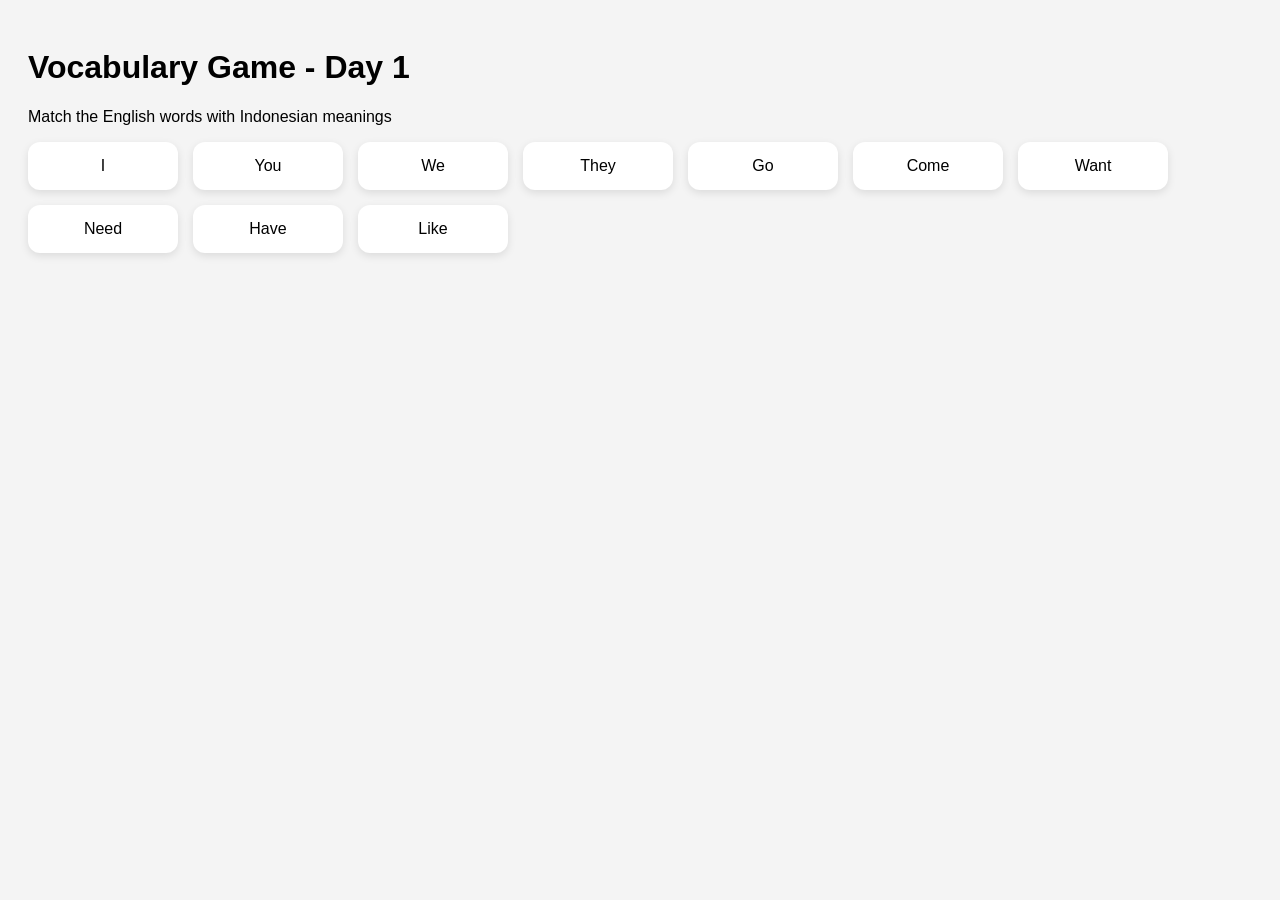
==== index.html @ 20d504be "Start commit" ====
<!DOCTYPE html>
<html>
<head>
    <title>English Vocabulary Game - Day 1</title>
    <link rel="stylesheet" href="style.css">
</head>
<body>

    <h1>Vocabulary Game - Day 1</h1>
    <p>Match the English words with Indonesian meanings</p>

    <div id="game-container"></div>

    <script src="script.js"></script>
</body>
</html>
---- style.css ----
body {
    font-family: Arial, sans-serif;
    background: #f4f4f4;
    padding: 20px;
}

#game-container {
    display: flex;
    flex-wrap: wrap;
    gap: 15px;
}

.card {
    background: white;
    padding: 15px;
    border-radius: 12px;
    box-shadow: 0px 3px 8px rgba(0,0,0,0.1);
    cursor: pointer;
    width: 120px;
    text-align: center;
    transition: 0.3s;
}

.card:hover {
    background: #d6ffd6;
}
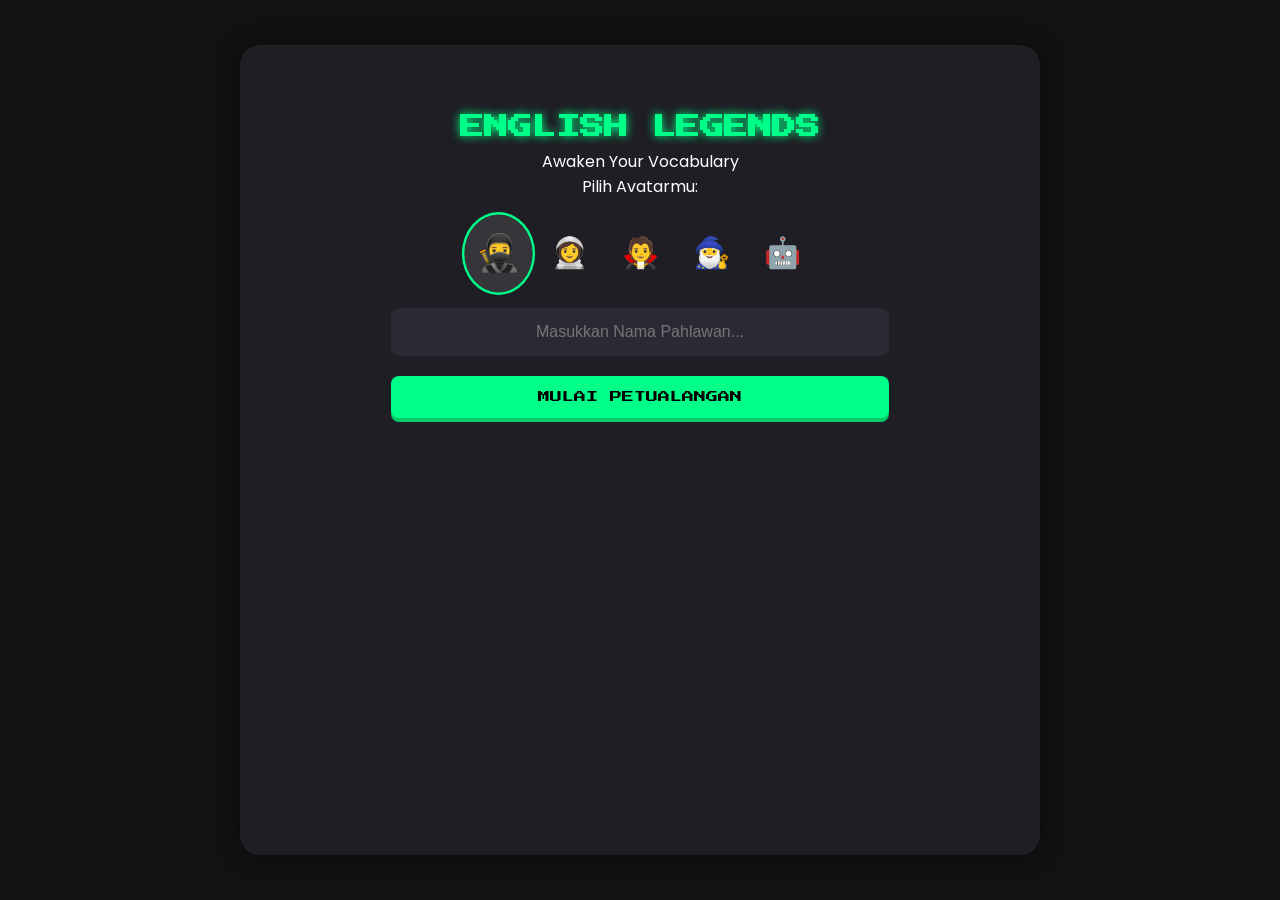
==== commit 7653f470: "Feat : overhaul UI with dark mode and add story mode, leaderboard, and avatar system Fitur: Pembarua" ====
--- a/index.html
+++ b/index.html
@@ -1,17 +1,94 @@
 <!DOCTYPE html>
-<html>
+<html lang="id">
 <head>
-    <title>English Vocabulary Game - Day 1</title>
+    <meta charset="UTF-8">
+    <meta name="viewport" content="width=device-width, initial-scale=1.0">
+    <title>English Legends: The Awakening</title>
     <link rel="stylesheet" href="style.css">
+    <link href="https://fonts.googleapis.com/css2?family=Poppins:wght@400;600;800&family=Press+Start+2P&display=swap" rel="stylesheet">
 </head>
 <body>
 
-    <h1>Vocabulary Game - Day 1</h1>
-    <p>Match the English words with Indonesian meanings</p>
+    <audio id="bgm" loop>
+        </audio>
 
-    <div id="game-container"></div>
+    <div id="app">
+        
+        <section id="login-screen" class="screen active">
+            <div class="login-box">
+                <h1>ENGLISH LEGENDS</h1>
+                <p class="subtitle">Awaken Your Vocabulary</p>
+                
+                <div class="avatar-selection">
+                    <p>Pilih Avatarmu:</p>
+                    <div class="avatars">
+                        <span class="avatar-option selected" data-avatar="🥷">🥷</span>
+                        <span class="avatar-option" data-avatar="👩‍🚀">👩‍🚀</span>
+                        <span class="avatar-option" data-avatar="🧛">🧛</span>
+                        <span class="avatar-option" data-avatar="🧙‍♂️">🧙‍♂️</span>
+                        <span class="avatar-option" data-avatar="🤖">🤖</span>
+                    </div>
+                </div>
+
+                <input type="text" id="username-input" placeholder="Masukkan Nama Pahlawan..." maxlength="12">
+                <button onclick="login()" class="btn-primary">MULAI PETUALANGAN</button>
+            </div>
+        </section>
+
+        <section id="dashboard-screen" class="screen">
+            <header>
+                <div class="user-profile">
+                    <span id="display-avatar">🥷</span>
+                    <div class="user-info">
+                        <span id="display-username">Player</span>
+                        <span id="display-level">Level 1</span>
+                    </div>
+                </div>
+                <button onclick="logout()" class="btn-small">Keluar</button>
+            </header>
+
+            <div class="menu-grid">
+                <div class="menu-card story" onclick="startStoryMode()">
+                    <h2>📜 Story Mode</h2>
+                    <p>Jalani misi dan kalahkan monster kata!</p>
+                </div>
+                <div class="menu-card leaderboard" onclick="showLeaderboard()">
+                    <h2>🏆 Leaderboard</h2>
+                    <p>Lihat pahlawan terkuat.</p>
+                </div>
+            </div>
+        </section>
+
+        <section id="game-screen" class="screen">
+            <div class="game-header">
+                <button onclick="quitGame()" class="btn-small">🏳️ Menyerah</button>
+                <div class="score-board">Score: <span id="current-score">0</span></div>
+                <div class="hp-bar"><div id="hp-fill"></div></div>
+            </div>
+
+            <div class="battle-arena">
+                <div class="enemy">
+                    <div class="enemy-avatar">👾</div>
+                    <div class="speech-bubble">Apa arti dari <b id="question-word">...</b>?</div>
+                </div>
+
+                <div class="player-area">
+                    <input type="text" id="answer-input" placeholder="Jawab dalam Bahasa Indonesia..." autocomplete="off">
+                    <button onclick="submitAnswer()" class="btn-attack">SERANG! (Enter)</button>
+                    <div id="feedback-msg"></div>
+                </div>
+            </div>
+        </section>
+
+        <section id="leaderboard-screen" class="screen">
+            <h2>🏆 Papan Peringkat</h2>
+            <ul id="leaderboard-list">
+                </ul>
+            <button onclick="showDashboard()" class="btn-primary">Kembali</button>
+        </section>
+
+    </div>
 
     <script src="script.js"></script>
 </body>
-</html>
-
+</html>
--- a/style.css
+++ b/style.css
@@ -1,26 +1,301 @@
+:root {
+    --bg-dark: #121212;
+    --bg-panel: #1e1e24;
+    --primary: #00ff88; /* Neon Green */
+    --secondary: #7000ff; /* Neon Purple */
+    --accent: #ff0055; /* Neon Red */
+    --text: #ffffff;
+    --font-main: 'Poppins', sans-serif;
+    --font-game: 'Press Start 2P', cursive; /* Font pixel style */
+}
+
+* { box-sizing: border-box; margin: 0; padding: 0; }
+
 body {
-    font-family: Arial, sans-serif;
-    background: #f4f4f4;
+    font-family: var(--font-main);
+    background-color: var(--bg-dark);
+    color: var(--text);
+    overflow: hidden; /* Mencegah scroll saat main game */
+    height: 100vh;
+    display: flex;
+    justify-content: center;
+    align-items: center;
+}
+
+/* CONTAINER UTAMA */
+#app {
+    width: 100%;
+    max-width: 480px; /* Ukuran HP */
+    height: 100%;
+    background: var(--bg-panel);
+    position: relative;
+    box-shadow: 0 0 20px rgba(0,0,0,0.5);
+    overflow-y: auto;
+}
+
+/* LAYAR (SCREENS) */
+.screen {
+    display: none; /* Sembunyikan semua layar */
     padding: 20px;
-}
-
-#game-container {
-    display: flex;
-    flex-wrap: wrap;
-    gap: 15px;
-}
-
-.card {
-    background: white;
+    height: 100%;
+    flex-direction: column;
+    align-items: center;
+    animation: fadeIn 0.5s ease;
+}
+
+.screen.active {
+    display: flex;
+}
+
+/* LOGIN STYLES */
+.login-box {
+    text-align: center;
+    margin-top: 50px;
+}
+
+h1 {
+    font-family: var(--font-game);
+    color: var(--primary);
+    font-size: 24px;
+    margin-bottom: 10px;
+    text-shadow: 0 0 10px var(--primary);
+}
+
+.avatars {
+    display: flex;
+    justify-content: center;
+    gap: 10px;
+    margin: 20px 0;
+}
+
+.avatar-option {
+    font-size: 30px;
+    cursor: pointer;
+    padding: 10px;
+    border-radius: 50%;
+    transition: 0.2s;
+    border: 2px solid transparent;
+}
+
+.avatar-option:hover, .avatar-option.selected {
+    background: rgba(255, 255, 255, 0.1);
+    border-color: var(--primary);
+    transform: scale(1.2);
+}
+
+input {
+    width: 100%;
+    padding: 15px;
+    border-radius: 8px;
+    border: none;
+    background: #2a2a35;
+    color: white;
+    margin-bottom: 20px;
+    font-size: 16px;
+    text-align: center;
+}
+
+input:focus {
+    outline: 2px solid var(--secondary);
+}
+
+/* BUTTONS */
+button {
+    cursor: pointer;
+    border: none;
+    font-family: var(--font-game);
+    font-size: 12px;
+    transition: 0.2s;
+}
+
+.btn-primary {
+    background: var(--primary);
+    color: #000;
+    padding: 15px 30px;
+    border-radius: 8px;
+    width: 100%;
+    box-shadow: 0 4px 0 #00cc6a;
+}
+
+.btn-primary:active {
+    transform: translateY(4px);
+    box-shadow: none;
+}
+
+.btn-attack {
+    background: var(--accent);
+    color: white;
+    padding: 15px;
+    width: 100%;
+    border-radius: 8px;
+    margin-top: 10px;
+    box-shadow: 0 4px 0 #cc0044;
+}
+
+.btn-attack:active {
+    transform: translateY(4px);
+    box-shadow: none;
+}
+
+/* DASHBOARD */
+header {
+    width: 100%;
+    display: flex;
+    justify-content: space-between;
+    align-items: center;
+    margin-bottom: 30px;
+    background: rgba(0,0,0,0.2);
     padding: 15px;
     border-radius: 12px;
-    box-shadow: 0px 3px 8px rgba(0,0,0,0.1);
+}
+
+.user-profile {
+    display: flex;
+    align-items: center;
+    gap: 10px;
+}
+
+#display-avatar { font-size: 30px; }
+.user-info { display: flex; flex-direction: column; text-align: left; }
+#display-username { font-weight: bold; color: var(--primary); }
+#display-level { font-size: 12px; color: #aaa; }
+
+.menu-grid {
+    display: grid;
+    grid-template-columns: 1fr;
+    gap: 20px;
+    width: 100%;
+}
+
+.menu-card {
+    background: linear-gradient(45deg, #2a2a35, #3a3a45);
+    padding: 20px;
+    border-radius: 12px;
     cursor: pointer;
-    width: 120px;
-    text-align: center;
+    border-left: 5px solid var(--primary);
     transition: 0.3s;
 }
 
-.card:hover {
-    background: #d6ffd6;
-}
+.menu-card:hover {
+    transform: translateX(10px);
+    background: linear-gradient(45deg, #3a3a45, #4a4a55);
+}
+
+/* GAME AREA */
+.game-header {
+    width: 100%;
+    display: flex;
+    justify-content: space-between;
+    align-items: center;
+    margin-bottom: 20px;
+}
+
+.hp-bar {
+    width: 100px;
+    height: 10px;
+    background: #333;
+    border-radius: 5px;
+    overflow: hidden;
+}
+
+#hp-fill {
+    width: 100%;
+    height: 100%;
+    background: var(--primary);
+    transition: width 0.3s;
+}
+
+.battle-arena {
+    display: flex;
+    flex-direction: column;
+    align-items: center;
+    width: 100%;
+    margin-top: 20px;
+}
+
+.enemy-avatar {
+    font-size: 80px;
+    animation: float 3s infinite ease-in-out;
+}
+
+.speech-bubble {
+    background: white;
+    color: black;
+    padding: 15px;
+    border-radius: 15px;
+    position: relative;
+    margin-top: 10px;
+    margin-bottom: 30px;
+    font-weight: bold;
+}
+
+.speech-bubble::after {
+    content: '';
+    position: absolute;
+    top: -10px;
+    left: 50%;
+    transform: translateX(-50%);
+    border-width: 10px;
+    border-style: solid;
+    border-color: transparent transparent white transparent;
+}
+
+#feedback-msg {
+    height: 20px;
+    margin-top: 10px;
+    font-weight: bold;
+}
+
+.correct { color: var(--primary); }
+.wrong { color: var(--accent); }
+
+/* LEADERBOARD */
+#leaderboard-list {
+    width: 100%;
+    list-style: none;
+    margin-bottom: 20px;
+}
+
+#leaderboard-list li {
+    background: #2a2a35;
+    margin: 5px 0;
+    padding: 10px;
+    border-radius: 8px;
+    display: flex;
+    justify-content: space-between;
+}
+
+/* ANIMATIONS */
+@keyframes fadeIn {
+    from { opacity: 0; transform: translateY(20px); }
+    to { opacity: 1; transform: translateY(0); }
+}
+
+@keyframes float {
+    0%, 100% { transform: translateY(0); }
+    50% { transform: translateY(-15px); }
+}
+
+@keyframes shake {
+    0% { transform: translateX(0); }
+    25% { transform: translateX(-5px); }
+    50% { transform: translateX(5px); }
+    75% { transform: translateX(-5px); }
+    100% { transform: translateX(0); }
+}
+
+.shake { animation: shake 0.3s; }
+
+/* RESPONSIVE UNTUK DESKTOP */
+@media (min-width: 768px) {
+    #app {
+        max-width: 800px;
+        border-radius: 20px;
+        margin: 20px;
+        height: 90vh;
+    }
+    
+    .menu-grid {
+        grid-template-columns: 1fr 1fr;
+    }
+}
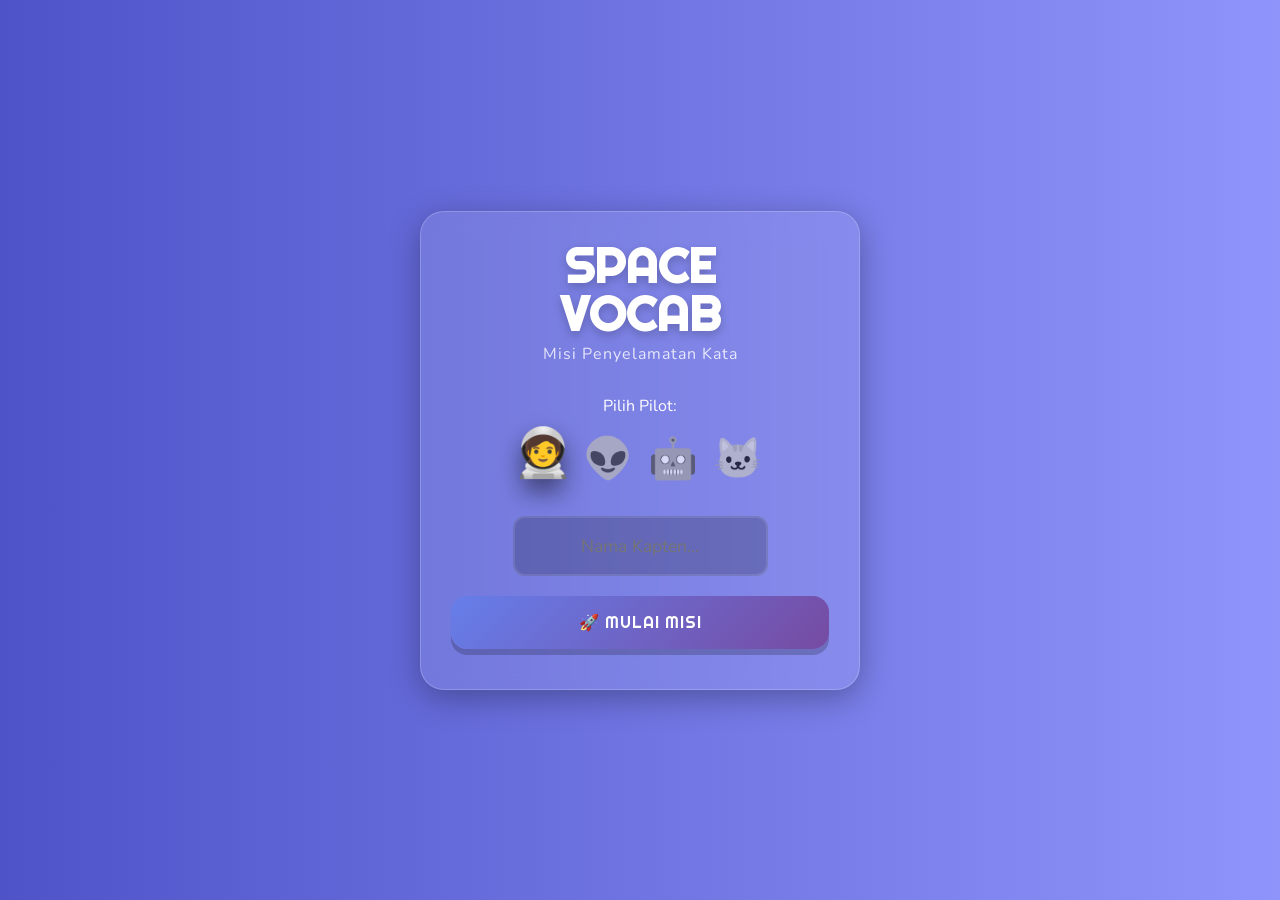
==== commit 790af079: "Fix : resolve navigation bug and overhaul UI with responsive space glassmorphism theme Perbaikan: Pe" ====
--- a/index.html
+++ b/index.html
@@ -2,93 +2,125 @@
 <html lang="id">
 <head>
     <meta charset="UTF-8">
-    <meta name="viewport" content="width=device-width, initial-scale=1.0">
-    <title>English Legends: The Awakening</title>
+    <meta name="viewport" content="width=device-width, initial-scale=1.0, maximum-scale=1.0, user-scalable=no">
+    <title>Space Vocab: Galactic Mission</title>
     <link rel="stylesheet" href="style.css">
-    <link href="https://fonts.googleapis.com/css2?family=Poppins:wght@400;600;800&family=Press+Start+2P&display=swap" rel="stylesheet">
+    <link href="https://fonts.googleapis.com/css2?family=Nunito:wght@400;700;900&family=Righteous&display=swap" rel="stylesheet">
 </head>
 <body>
 
-    <audio id="bgm" loop>
-        </audio>
+    <div class="area" >
+        <ul class="circles">
+            <li></li><li></li><li></li><li></li><li></li><li></li><li></li><li></li><li></li><li></li>
+        </ul>
+    </div>
 
-    <div id="app">
+    <canvas id="confetti-canvas"></canvas>
+
+    <div id="app-container">
         
         <section id="login-screen" class="screen active">
-            <div class="login-box">
-                <h1>ENGLISH LEGENDS</h1>
-                <p class="subtitle">Awaken Your Vocabulary</p>
+            <div class="glass-panel center-panel">
+                <div class="logo-area">
+                    <h1 class="game-title">SPACE<br>VOCAB</h1>
+                    <p class="subtitle">Misi Penyelamatan Kata</p>
+                </div>
                 
-                <div class="avatar-selection">
-                    <p>Pilih Avatarmu:</p>
-                    <div class="avatars">
-                        <span class="avatar-option selected" data-avatar="🥷">🥷</span>
-                        <span class="avatar-option" data-avatar="👩‍🚀">👩‍🚀</span>
-                        <span class="avatar-option" data-avatar="🧛">🧛</span>
-                        <span class="avatar-option" data-avatar="🧙‍♂️">🧙‍♂️</span>
-                        <span class="avatar-option" data-avatar="🤖">🤖</span>
+                <div class="avatar-selector">
+                    <p>Pilih Pilot:</p>
+                    <div class="avatars-grid">
+                        <div class="avatar-opt selected" data-avatar="🧑‍🚀">🧑‍🚀</div>
+                        <div class="avatar-opt" data-avatar="👽">👽</div>
+                        <div class="avatar-opt" data-avatar="🤖">🤖</div>
+                        <div class="avatar-opt" data-avatar="🐱">🐱</div>
                     </div>
                 </div>
 
-                <input type="text" id="username-input" placeholder="Masukkan Nama Pahlawan..." maxlength="12">
-                <button onclick="login()" class="btn-primary">MULAI PETUALANGAN</button>
+                <div class="input-group">
+                    <input type="text" id="username-input" placeholder="Nama Kapten..." autocomplete="off" maxlength="10">
+                </div>
+                
+                <button onclick="login()" class="btn-push btn-primary">🚀 MULAI MISI</button>
             </div>
         </section>
 
         <section id="dashboard-screen" class="screen">
-            <header>
-                <div class="user-profile">
-                    <span id="display-avatar">🥷</span>
-                    <div class="user-info">
-                        <span id="display-username">Player</span>
-                        <span id="display-level">Level 1</span>
+            <div class="glass-panel dashboard-panel">
+                <header class="dash-header">
+                    <div class="profile-section">
+                        <div class="avatar-circle" id="display-avatar">🧑‍🚀</div>
+                        <div class="user-details">
+                            <h3 id="display-username">Kapten</h3>
+                            <span class="badge">Rank: Cadet</span>
+                        </div>
                     </div>
-                </div>
-                <button onclick="logout()" class="btn-small">Keluar</button>
-            </header>
+                    <div class="score-card">
+                        <span class="label">HIGHSCORE</span>
+                        <span class="value" id="display-highscore">0</span>
+                    </div>
+                </header>
 
-            <div class="menu-grid">
-                <div class="menu-card story" onclick="startStoryMode()">
-                    <h2>📜 Story Mode</h2>
-                    <p>Jalani misi dan kalahkan monster kata!</p>
-                </div>
-                <div class="menu-card leaderboard" onclick="showLeaderboard()">
-                    <h2>🏆 Leaderboard</h2>
-                    <p>Lihat pahlawan terkuat.</p>
+                <div class="menu-buttons">
+                    <button onclick="startStoryMode()" class="btn-push btn-accent big-btn">
+                        <span class="icon">⚔️</span> STORY MODE
+                    </button>
+                    <div class="row-btns">
+                        <button onclick="showLeaderboard()" class="btn-push btn-secondary">
+                            🏆 RANK
+                        </button>
+                        <button onclick="logout()" class="btn-push btn-danger">
+                            🚪 EXIT
+                        </button>
+                    </div>
                 </div>
             </div>
         </section>
 
         <section id="game-screen" class="screen">
-            <div class="game-header">
-                <button onclick="quitGame()" class="btn-small">🏳️ Menyerah</button>
-                <div class="score-board">Score: <span id="current-score">0</span></div>
-                <div class="hp-bar"><div id="hp-fill"></div></div>
-            </div>
-
-            <div class="battle-arena">
-                <div class="enemy">
-                    <div class="enemy-avatar">👾</div>
-                    <div class="speech-bubble">Apa arti dari <b id="question-word">...</b>?</div>
+            <div class="glass-panel game-panel">
+                <div class="game-top-bar">
+                    <button onclick="quitGame()" class="btn-icon">🏳️</button>
+                    <div class="score-pill">
+                        💎 <span id="current-score">0</span>
+                    </div>
+                    <div class="hp-wrapper">
+                        ❤️ <div class="hp-track"><div id="hp-fill"></div></div>
+                    </div>
                 </div>
 
-                <div class="player-area">
-                    <input type="text" id="answer-input" placeholder="Jawab dalam Bahasa Indonesia..." autocomplete="off">
-                    <button onclick="submitAnswer()" class="btn-attack">SERANG! (Enter)</button>
-                    <div id="feedback-msg"></div>
+                <div class="battle-stage">
+                    <div class="enemy-floater">
+                        <span class="enemy-emoji">👾</span>
+                        <div class="shadow-pulse"></div>
+                    </div>
+
+                    <div class="question-card-pop">
+                        <small>ARTIKAN KATA:</small>
+                        <h2 id="question-word">Loading...</h2>
+                    </div>
+                </div>
+
+                <div class="control-deck">
+                    <div id="feedback-area"></div>
+                    <input type="text" id="answer-input" placeholder="Ketik jawaban..." autocomplete="off">
+                    <button onclick="submitAnswer()" class="btn-push btn-action">TEMBAK! (ENTER)</button>
                 </div>
             </div>
         </section>
 
         <section id="leaderboard-screen" class="screen">
-            <h2>🏆 Papan Peringkat</h2>
-            <ul id="leaderboard-list">
-                </ul>
-            <button onclick="showDashboard()" class="btn-primary">Kembali</button>
+            <div class="glass-panel center-panel">
+                <h2>HALL OF FAME</h2>
+                <ul id="leaderboard-list" class="scrollable-list"></ul>
+                <button onclick="showDashboard()" class="btn-push btn-secondary">KEMBALI KE MARKAS</button>
+            </div>
         </section>
 
     </div>
 
+    <audio id="sfx-win" src="assets/true.mp3"></audio>
+    <audio id="sfx-lose" src="assets/wrong.mp3"></audio>
+
     <script src="script.js"></script>
 </body>
 </html>
--- a/style.css
+++ b/style.css
@@ -1,301 +1,189 @@
 :root {
-    --bg-dark: #121212;
-    --bg-panel: #1e1e24;
-    --primary: #00ff88; /* Neon Green */
-    --secondary: #7000ff; /* Neon Purple */
-    --accent: #ff0055; /* Neon Red */
+    --primary: #4e54c8;
+    --secondary: #8f94fb;
+    --accent: #ff0055; /* Pink Neon */
+    --success: #00b09b; /* Green Neon */
+    --dark-bg: #1a1a2e;
+    --glass: rgba(255, 255, 255, 0.1);
+    --glass-border: rgba(255, 255, 255, 0.2);
     --text: #ffffff;
-    --font-main: 'Poppins', sans-serif;
-    --font-game: 'Press Start 2P', cursive; /* Font pixel style */
+    --font-head: 'Righteous', cursive;
+    --font-body: 'Nunito', sans-serif;
 }
 
-* { box-sizing: border-box; margin: 0; padding: 0; }
+* { box-sizing: border-box; margin: 0; padding: 0; -webkit-tap-highlight-color: transparent; outline: none; }
 
 body {
-    font-family: var(--font-main);
-    background-color: var(--bg-dark);
+    font-family: var(--font-body);
+    background: var(--dark-bg);
     color: var(--text);
-    overflow: hidden; /* Mencegah scroll saat main game */
     height: 100vh;
+    overflow: hidden; /* Mencegah scroll */
     display: flex;
     justify-content: center;
     align-items: center;
 }
 
-/* CONTAINER UTAMA */
-#app {
+/* --- ANIMATED BACKGROUND --- */
+.area { position: absolute; width: 100%; height: 100%; top: 0; left: 0; z-index: -1; background: linear-gradient(to left, #8f94fb, #4e54c8); }
+.circles { position: absolute; top: 0; left: 0; width: 100%; height: 100%; overflow: hidden; }
+.circles li { position: absolute; display: block; list-style: none; width: 20px; height: 20px; background: rgba(255, 255, 255, 0.2); animation: animate 25s linear infinite; bottom: -150px; border-radius: 20%; }
+.circles li:nth-child(1) { left: 25%; width: 80px; height: 80px; animation-delay: 0s; }
+.circles li:nth-child(2) { left: 10%; width: 20px; height: 20px; animation-delay: 2s; animation-duration: 12s; }
+.circles li:nth-child(3) { left: 70%; width: 20px; height: 20px; animation-delay: 4s; }
+.circles li:nth-child(4) { left: 40%; width: 60px; height: 60px; animation-delay: 0s; animation-duration: 18s; }
+.circles li:nth-child(5) { left: 65%; width: 20px; height: 20px; animation-delay: 0s; }
+@keyframes animate { 0%{ transform: translateY(0) rotate(0deg); opacity: 1; border-radius: 0; } 100%{ transform: translateY(-1000px) rotate(720deg); opacity: 0; border-radius: 50%; } }
+
+#confetti-canvas { position: absolute; top:0; left:0; width:100%; height:100%; pointer-events:none; z-index: 100; }
+
+/* --- CONTAINER UTAMA --- */
+#app-container {
     width: 100%;
-    max-width: 480px; /* Ukuran HP */
     height: 100%;
-    background: var(--bg-panel);
+    max-width: 480px; /* Ukuran Mobile Ideal */
     position: relative;
-    box-shadow: 0 0 20px rgba(0,0,0,0.5);
-    overflow-y: auto;
 }
 
-/* LAYAR (SCREENS) */
+/* --- LAYAR (SCREENS) --- */
 .screen {
-    display: none; /* Sembunyikan semua layar */
+    display: none;
+    width: 100%;
+    height: 100%;
     padding: 20px;
-    height: 100%;
+    flex-direction: column;
+    justify-content: center;
+    animation: fadeIn 0.4s ease;
+}
+.screen.active { display: flex; }
+@keyframes fadeIn { from { opacity: 0; transform: translateY(10px); } to { opacity: 1; transform: translateY(0); } }
+
+/* --- GLASS PANEL (UI CARD) --- */
+.glass-panel {
+    background: var(--glass);
+    backdrop-filter: blur(15px);
+    -webkit-backdrop-filter: blur(15px);
+    border: 1px solid var(--glass-border);
+    border-radius: 24px;
+    padding: 30px;
+    box-shadow: 0 8px 32px 0 rgba(0, 0, 0, 0.3);
+    width: 100%;
+    display: flex;
     flex-direction: column;
     align-items: center;
-    animation: fadeIn 0.5s ease;
-}
-
-.screen.active {
-    display: flex;
-}
-
-/* LOGIN STYLES */
-.login-box {
-    text-align: center;
-    margin-top: 50px;
-}
-
-h1 {
-    font-family: var(--font-game);
-    color: var(--primary);
-    font-size: 24px;
-    margin-bottom: 10px;
-    text-shadow: 0 0 10px var(--primary);
-}
-
-.avatars {
-    display: flex;
-    justify-content: center;
-    gap: 10px;
-    margin: 20px 0;
-}
-
-.avatar-option {
-    font-size: 30px;
-    cursor: pointer;
-    padding: 10px;
-    border-radius: 50%;
-    transition: 0.2s;
-    border: 2px solid transparent;
-}
-
-.avatar-option:hover, .avatar-option.selected {
-    background: rgba(255, 255, 255, 0.1);
-    border-color: var(--primary);
-    transform: scale(1.2);
-}
-
-input {
-    width: 100%;
-    padding: 15px;
-    border-radius: 8px;
-    border: none;
-    background: #2a2a35;
-    color: white;
-    margin-bottom: 20px;
-    font-size: 16px;
     text-align: center;
 }
 
-input:focus {
-    outline: 2px solid var(--secondary);
-}
+.center-panel { justify-content: center; min-height: 400px; }
+.dashboard-panel { justify-content: flex-start; height: 100%; max-height: 600px; }
+.game-panel { justify-content: space-between; height: 100%; max-height: 750px; padding: 20px; }
 
-/* BUTTONS */
-button {
-    cursor: pointer;
-    border: none;
-    font-family: var(--font-game);
-    font-size: 12px;
-    transition: 0.2s;
-}
+/* --- TYPOGRAPHY --- */
+.game-title { font-family: var(--font-head); font-size: 3rem; line-height: 1; margin-bottom: 5px; text-shadow: 0 4px 10px rgba(0,0,0,0.2); }
+.subtitle { font-size: 1rem; opacity: 0.8; letter-spacing: 1px; margin-bottom: 30px; }
 
-.btn-primary {
-    background: var(--primary);
-    color: #000;
-    padding: 15px 30px;
-    border-radius: 8px;
+/* --- AVATAR SELECTOR --- */
+.avatars-grid { display: flex; gap: 15px; margin: 15px 0 30px 0; }
+.avatar-opt { font-size: 2.5rem; cursor: pointer; transition: 0.3s; filter: grayscale(1); opacity: 0.7; }
+.avatar-opt:hover { transform: scale(1.1); }
+.avatar-opt.selected { filter: grayscale(0); opacity: 1; transform: scale(1.2) translateY(-5px); text-shadow: 0 10px 20px rgba(0,0,0,0.5); }
+
+/* --- INPUTS --- */
+input[type="text"] {
     width: 100%;
-    box-shadow: 0 4px 0 #00cc6a;
-}
-
-.btn-primary:active {
-    transform: translateY(4px);
-    box-shadow: none;
-}
-
-.btn-attack {
-    background: var(--accent);
+    padding: 16px;
+    border-radius: 12px;
+    border: 2px solid rgba(255,255,255,0.1);
+    background: rgba(0,0,0,0.2);
     color: white;
-    padding: 15px;
-    width: 100%;
-    border-radius: 8px;
-    margin-top: 10px;
-    box-shadow: 0 4px 0 #cc0044;
-}
-
-.btn-attack:active {
-    transform: translateY(4px);
-    box-shadow: none;
-}
-
-/* DASHBOARD */
-header {
-    width: 100%;
-    display: flex;
-    justify-content: space-between;
-    align-items: center;
-    margin-bottom: 30px;
-    background: rgba(0,0,0,0.2);
-    padding: 15px;
-    border-radius: 12px;
-}
-
-.user-profile {
-    display: flex;
-    align-items: center;
-    gap: 10px;
-}
-
-#display-avatar { font-size: 30px; }
-.user-info { display: flex; flex-direction: column; text-align: left; }
-#display-username { font-weight: bold; color: var(--primary); }
-#display-level { font-size: 12px; color: #aaa; }
-
-.menu-grid {
-    display: grid;
-    grid-template-columns: 1fr;
-    gap: 20px;
-    width: 100%;
-}
-
-.menu-card {
-    background: linear-gradient(45deg, #2a2a35, #3a3a45);
-    padding: 20px;
-    border-radius: 12px;
-    cursor: pointer;
-    border-left: 5px solid var(--primary);
+    font-size: 1.1rem;
+    text-align: center;
+    font-family: var(--font-body);
+    margin-bottom: 20px;
     transition: 0.3s;
 }
+input:focus { border-color: var(--secondary); background: rgba(0,0,0,0.4); }
 
-.menu-card:hover {
-    transform: translateX(10px);
-    background: linear-gradient(45deg, #3a3a45, #4a4a55);
+/* --- BUTTONS (PUSH EFFECT) --- */
+.btn-push {
+    border: none;
+    padding: 16px 30px;
+    border-radius: 16px;
+    font-family: var(--font-head);
+    font-size: 1rem;
+    cursor: pointer;
+    width: 100%;
+    transition: transform 0.1s;
+    text-transform: uppercase;
+    letter-spacing: 1px;
+    position: relative;
+    margin-bottom: 10px;
+    color: white;
+    box-shadow: 0 6px 0 rgba(0,0,0,0.2);
 }
+.btn-push:active { transform: translateY(4px); box-shadow: 0 2px 0 rgba(0,0,0,0.2); }
 
-/* GAME AREA */
-.game-header {
-    width: 100%;
-    display: flex;
-    justify-content: space-between;
-    align-items: center;
-    margin-bottom: 20px;
+.btn-primary { background: linear-gradient(135deg, #667eea 0%, #764ba2 100%); }
+.btn-accent { background: linear-gradient(135deg, #ff0844 0%, #ffb199 100%); box-shadow: 0 6px 0 #c00030; }
+.btn-secondary { background: rgba(255,255,255,0.1); border: 1px solid rgba(255,255,255,0.2); }
+.btn-danger { background: #ff4757; margin-top: auto; }
+.btn-action { background: var(--success); box-shadow: 0 6px 0 #008f7a; font-size: 1.2rem; margin-top: 10px; }
+.btn-icon { background: transparent; border: none; font-size: 1.5rem; cursor: pointer; }
+
+/* --- DASHBOARD ITEMS --- */
+.dash-header { width: 100%; display: flex; justify-content: space-between; align-items: center; margin-bottom: 40px; }
+.profile-section { display: flex; align-items: center; gap: 15px; text-align: left; }
+.avatar-circle { width: 60px; height: 60px; background: rgba(255,255,255,0.1); border-radius: 50%; display: flex; align-items: center; justify-content: center; font-size: 30px; border: 2px solid var(--secondary); }
+.user-details h3 { font-family: var(--font-head); font-size: 1.2rem; }
+.badge { font-size: 0.8rem; background: var(--secondary); padding: 2px 8px; border-radius: 10px; }
+.score-card { text-align: right; }
+.score-card .label { font-size: 0.7rem; opacity: 0.7; display: block; }
+.score-card .value { font-family: var(--font-head); font-size: 1.5rem; color: #ffd700; }
+.menu-buttons { width: 100%; display: flex; flex-direction: column; gap: 10px; }
+.big-btn { padding: 30px; font-size: 1.5rem; display: flex; align-items: center; justify-content: center; gap: 15px; }
+.row-btns { display: flex; gap: 10px; }
+
+/* --- GAMEPLAY UI --- */
+.game-top-bar { width: 100%; display: flex; justify-content: space-between; align-items: center; margin-bottom: 20px; }
+.score-pill { background: rgba(0,0,0,0.3); padding: 5px 15px; border-radius: 20px; font-weight: bold; color: #ffd700; }
+.hp-wrapper { display: flex; align-items: center; gap: 5px; }
+.hp-track { width: 100px; height: 12px; background: rgba(0,0,0,0.3); border-radius: 6px; overflow: hidden; }
+#hp-fill { height: 100%; width: 100%; background: var(--accent); transition: width 0.3s ease; border-radius: 6px; }
+
+.battle-stage { flex-grow: 1; width: 100%; display: flex; flex-direction: column; align-items: center; justify-content: center; position: relative; }
+.enemy-floater { position: relative; margin-bottom: 30px; }
+.enemy-emoji { font-size: 6rem; display: block; animation: float 3s ease-in-out infinite; filter: drop-shadow(0 0 20px rgba(255,0,85,0.4)); }
+.shadow-pulse { width: 80px; height: 20px; background: rgba(0,0,0,0.3); border-radius: 50%; margin: -10px auto 0; animation: shadow 3s ease-in-out infinite; }
+
+.question-card-pop {
+    background: white; color: #333; padding: 20px 40px; border-radius: 20px; 
+    transform: rotate(-2deg); box-shadow: 0 10px 30px rgba(0,0,0,0.3);
+    animation: popIn 0.5s cubic-bezier(0.175, 0.885, 0.32, 1.275);
+    width: 100%; max-width: 300px; margin-bottom: 20px;
 }
+.question-card-pop small { font-weight: 800; color: #aaa; letter-spacing: 1px; font-size: 0.8rem; }
+.question-card-pop h2 { font-size: 2.5rem; font-family: var(--font-head); color: var(--dark-bg); margin-top: 5px; }
 
-.hp-bar {
-    width: 100px;
-    height: 10px;
-    background: #333;
-    border-radius: 5px;
-    overflow: hidden;
-}
+.control-deck { width: 100%; }
+#feedback-area { height: 25px; margin-bottom: 10px; font-weight: bold; font-size: 1rem; }
+.msg-correct { color: var(--success); text-shadow: 0 0 10px var(--success); }
+.msg-wrong { color: var(--accent); }
 
-#hp-fill {
-    width: 100%;
-    height: 100%;
-    background: var(--primary);
-    transition: width 0.3s;
-}
+/* --- ANIMATIONS --- */
+@keyframes float { 0%, 100% { transform: translateY(0); } 50% { transform: translateY(-20px); } }
+@keyframes shadow { 0%, 100% { transform: scale(1); opacity: 0.5; } 50% { transform: scale(0.7); opacity: 0.3; } }
+@keyframes popIn { from { opacity: 0; transform: scale(0.5) rotate(-10deg); } to { opacity: 1; transform: scale(1) rotate(-2deg); } }
+@keyframes shake { 0% { transform: translateX(0); } 25% { transform: translateX(-10px); } 75% { transform: translateX(10px); } 100% { transform: translateX(0); } }
+.shake-anim { animation: shake 0.3s; }
 
-.battle-arena {
-    display: flex;
-    flex-direction: column;
-    align-items: center;
-    width: 100%;
-    margin-top: 20px;
-}
+.scrollable-list { width: 100%; max-height: 200px; overflow-y: auto; list-style: none; margin: 20px 0; }
+.scrollable-list li { background: rgba(255,255,255,0.1); padding: 10px; margin-bottom: 5px; border-radius: 8px; display: flex; justify-content: space-between; }
 
-.enemy-avatar {
-    font-size: 80px;
-    animation: float 3s infinite ease-in-out;
-}
-
-.speech-bubble {
-    background: white;
-    color: black;
-    padding: 15px;
-    border-radius: 15px;
-    position: relative;
-    margin-top: 10px;
-    margin-bottom: 30px;
-    font-weight: bold;
-}
-
-.speech-bubble::after {
-    content: '';
-    position: absolute;
-    top: -10px;
-    left: 50%;
-    transform: translateX(-50%);
-    border-width: 10px;
-    border-style: solid;
-    border-color: transparent transparent white transparent;
-}
-
-#feedback-msg {
-    height: 20px;
-    margin-top: 10px;
-    font-weight: bold;
-}
-
-.correct { color: var(--primary); }
-.wrong { color: var(--accent); }
-
-/* LEADERBOARD */
-#leaderboard-list {
-    width: 100%;
-    list-style: none;
-    margin-bottom: 20px;
-}
-
-#leaderboard-list li {
-    background: #2a2a35;
-    margin: 5px 0;
-    padding: 10px;
-    border-radius: 8px;
-    display: flex;
-    justify-content: space-between;
-}
-
-/* ANIMATIONS */
-@keyframes fadeIn {
-    from { opacity: 0; transform: translateY(20px); }
-    to { opacity: 1; transform: translateY(0); }
-}
-
-@keyframes float {
-    0%, 100% { transform: translateY(0); }
-    50% { transform: translateY(-15px); }
-}
-
-@keyframes shake {
-    0% { transform: translateX(0); }
-    25% { transform: translateX(-5px); }
-    50% { transform: translateX(5px); }
-    75% { transform: translateX(-5px); }
-    100% { transform: translateX(0); }
-}
-
-.shake { animation: shake 0.3s; }
-
-/* RESPONSIVE UNTUK DESKTOP */
-@media (min-width: 768px) {
-    #app {
-        max-width: 800px;
-        border-radius: 20px;
-        margin: 20px;
-        height: 90vh;
-    }
-    
-    .menu-grid {
-        grid-template-columns: 1fr 1fr;
-    }
+/* RESPONSIVE MEDIA QUERIES */
+@media (max-height: 600px) {
+    /* HP Landscape / Layar Kecil */
+    .game-panel { padding: 10px; justify-content: center; gap: 10px; }
+    .battle-stage { flex-direction: row; gap: 20px; }
+    .enemy-emoji { font-size: 4rem; }
+    .question-card-pop { padding: 15px; width: auto; min-width: 200px; }
 }
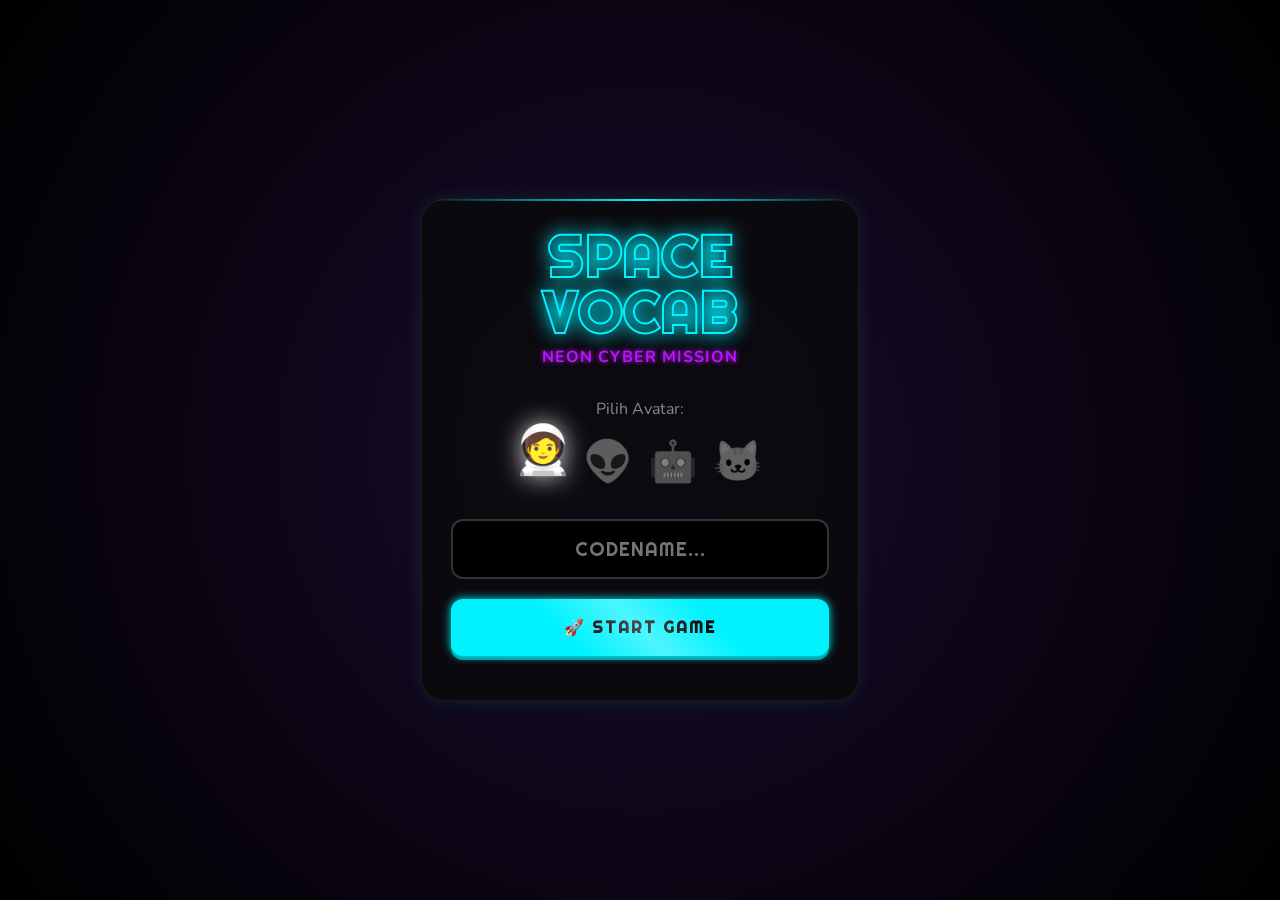
==== commit 4c1656ae: "Feat : revamp UI to Cyber Glow Neon theme with pulsing button animations and hologram effects Fitur:" ====
--- a/index.html
+++ b/index.html
@@ -3,7 +3,7 @@
 <head>
     <meta charset="UTF-8">
     <meta name="viewport" content="width=device-width, initial-scale=1.0, maximum-scale=1.0, user-scalable=no">
-    <title>Space Vocab: Galactic Mission</title>
+    <title>Space Vocab: Neon Edition</title>
     <link rel="stylesheet" href="style.css">
     <link href="https://fonts.googleapis.com/css2?family=Nunito:wght@400;700;900&family=Righteous&display=swap" rel="stylesheet">
 </head>
@@ -23,11 +23,11 @@
             <div class="glass-panel center-panel">
                 <div class="logo-area">
                     <h1 class="game-title">SPACE<br>VOCAB</h1>
-                    <p class="subtitle">Misi Penyelamatan Kata</p>
+                    <p class="subtitle">Neon Cyber Mission</p>
                 </div>
                 
                 <div class="avatar-selector">
-                    <p>Pilih Pilot:</p>
+                    <p style="margin-bottom: 10px; color: #888;">Pilih Avatar:</p>
                     <div class="avatars-grid">
                         <div class="avatar-opt selected" data-avatar="🧑‍🚀">🧑‍🚀</div>
                         <div class="avatar-opt" data-avatar="👽">👽</div>
@@ -36,11 +36,11 @@
                     </div>
                 </div>
 
-                <div class="input-group">
-                    <input type="text" id="username-input" placeholder="Nama Kapten..." autocomplete="off" maxlength="10">
+                <div class="input-group" style="width: 100%;">
+                    <input type="text" id="username-input" placeholder="CODENAME..." autocomplete="off" maxlength="10">
                 </div>
                 
-                <button onclick="login()" class="btn-push btn-primary">🚀 MULAI MISI</button>
+                <button onclick="login()" class="btn-push btn-primary">🚀 START GAME</button>
             </div>
         </section>
 
@@ -50,8 +50,8 @@
                     <div class="profile-section">
                         <div class="avatar-circle" id="display-avatar">🧑‍🚀</div>
                         <div class="user-details">
-                            <h3 id="display-username">Kapten</h3>
-                            <span class="badge">Rank: Cadet</span>
+                            <h3 id="display-username">Player</h3>
+                            <span class="badge">Rank: Cyber Cadet</span>
                         </div>
                     </div>
                     <div class="score-card">
@@ -62,7 +62,7 @@
 
                 <div class="menu-buttons">
                     <button onclick="startStoryMode()" class="btn-push btn-accent big-btn">
-                        <span class="icon">⚔️</span> STORY MODE
+                        <span class="icon">⚔️</span> PLAY STORY
                     </button>
                     <div class="row-btns">
                         <button onclick="showLeaderboard()" class="btn-push btn-secondary">
@@ -79,7 +79,7 @@
         <section id="game-screen" class="screen">
             <div class="glass-panel game-panel">
                 <div class="game-top-bar">
-                    <button onclick="quitGame()" class="btn-icon">🏳️</button>
+                    <button onclick="quitGame()" class="btn-icon" style="font-size: 1.5rem; background:none; border:none; cursor:pointer;">🏳️</button>
                     <div class="score-pill">
                         💎 <span id="current-score">0</span>
                     </div>
@@ -95,24 +95,24 @@
                     </div>
 
                     <div class="question-card-pop">
-                        <small>ARTIKAN KATA:</small>
+                        <small style="color: #888; letter-spacing: 2px;">TRANSLATE:</small>
                         <h2 id="question-word">Loading...</h2>
                     </div>
                 </div>
 
                 <div class="control-deck">
                     <div id="feedback-area"></div>
-                    <input type="text" id="answer-input" placeholder="Ketik jawaban..." autocomplete="off">
-                    <button onclick="submitAnswer()" class="btn-push btn-action">TEMBAK! (ENTER)</button>
+                    <input type="text" id="answer-input" placeholder="JAWABAN..." autocomplete="off">
+                    <button onclick="submitAnswer()" class="btn-push btn-action">⚡ FIRE! (ENTER)</button>
                 </div>
             </div>
         </section>
 
         <section id="leaderboard-screen" class="screen">
             <div class="glass-panel center-panel">
-                <h2>HALL OF FAME</h2>
+                <h2 style="color: var(--primary); text-shadow: 0 0 10px var(--primary); margin-bottom: 20px;">HALL OF FAME</h2>
                 <ul id="leaderboard-list" class="scrollable-list"></ul>
-                <button onclick="showDashboard()" class="btn-push btn-secondary">KEMBALI KE MARKAS</button>
+                <button onclick="showDashboard()" class="btn-push btn-secondary">BACK TO BASE</button>
             </div>
         </section>
 
--- a/style.css
+++ b/style.css
@@ -1,12 +1,16 @@
 :root {
-    --primary: #4e54c8;
-    --secondary: #8f94fb;
+    /* Palette Neon Glow */
+    --bg-dark: #050505;
+    --primary: #00f2ff; /* Cyan Neon */
+    --secondary: #bc13fe; /* Purple Neon */
     --accent: #ff0055; /* Pink Neon */
-    --success: #00b09b; /* Green Neon */
-    --dark-bg: #1a1a2e;
-    --glass: rgba(255, 255, 255, 0.1);
-    --glass-border: rgba(255, 255, 255, 0.2);
+    --success: #00ff41; /* Matrix Green */
     --text: #ffffff;
+    
+    /* Glass Effect yang lebih gelap */
+    --glass: rgba(20, 20, 20, 0.6);
+    --glass-border: rgba(255, 255, 255, 0.1);
+    
     --font-head: 'Righteous', cursive;
     --font-body: 'Nunito', sans-serif;
 }
@@ -15,175 +19,246 @@
 
 body {
     font-family: var(--font-body);
-    background: var(--dark-bg);
+    background: var(--bg-dark);
     color: var(--text);
     height: 100vh;
-    overflow: hidden; /* Mencegah scroll */
+    overflow: hidden;
     display: flex;
     justify-content: center;
     align-items: center;
 }
 
-/* --- ANIMATED BACKGROUND --- */
-.area { position: absolute; width: 100%; height: 100%; top: 0; left: 0; z-index: -1; background: linear-gradient(to left, #8f94fb, #4e54c8); }
+/* --- GLOWING BACKGROUND ANIMATION --- */
+.area { 
+    position: absolute; width: 100%; height: 100%; top: 0; left: 0; z-index: -1; 
+    background: radial-gradient(circle at center, #1a0b2e 0%, #000000 100%); 
+}
+
 .circles { position: absolute; top: 0; left: 0; width: 100%; height: 100%; overflow: hidden; }
-.circles li { position: absolute; display: block; list-style: none; width: 20px; height: 20px; background: rgba(255, 255, 255, 0.2); animation: animate 25s linear infinite; bottom: -150px; border-radius: 20%; }
-.circles li:nth-child(1) { left: 25%; width: 80px; height: 80px; animation-delay: 0s; }
-.circles li:nth-child(2) { left: 10%; width: 20px; height: 20px; animation-delay: 2s; animation-duration: 12s; }
+.circles li { 
+    position: absolute; display: block; list-style: none; 
+    width: 20px; height: 20px; 
+    background: transparent;
+    border: 2px solid var(--primary);
+    box-shadow: 0 0 10px var(--primary), inset 0 0 10px var(--primary);
+    animation: animate 25s linear infinite; 
+    bottom: -150px; border-radius: 50%; 
+}
+
+.circles li:nth-child(1) { left: 25%; width: 80px; height: 80px; border-color: var(--secondary); box-shadow: 0 0 15px var(--secondary); animation-delay: 0s; }
+.circles li:nth-child(2) { left: 10%; width: 20px; height: 20px; border-color: var(--success); box-shadow: 0 0 10px var(--success); animation-delay: 2s; animation-duration: 12s; }
 .circles li:nth-child(3) { left: 70%; width: 20px; height: 20px; animation-delay: 4s; }
-.circles li:nth-child(4) { left: 40%; width: 60px; height: 60px; animation-delay: 0s; animation-duration: 18s; }
+.circles li:nth-child(4) { left: 40%; width: 60px; height: 60px; border-color: var(--accent); box-shadow: 0 0 20px var(--accent); animation-delay: 0s; animation-duration: 18s; }
 .circles li:nth-child(5) { left: 65%; width: 20px; height: 20px; animation-delay: 0s; }
-@keyframes animate { 0%{ transform: translateY(0) rotate(0deg); opacity: 1; border-radius: 0; } 100%{ transform: translateY(-1000px) rotate(720deg); opacity: 0; border-radius: 50%; } }
+
+@keyframes animate { 
+    0%{ transform: translateY(0) rotate(0deg); opacity: 1; } 
+    100%{ transform: translateY(-1000px) rotate(720deg); opacity: 0; } 
+}
 
 #confetti-canvas { position: absolute; top:0; left:0; width:100%; height:100%; pointer-events:none; z-index: 100; }
 
-/* --- CONTAINER UTAMA --- */
-#app-container {
-    width: 100%;
-    height: 100%;
-    max-width: 480px; /* Ukuran Mobile Ideal */
-    position: relative;
-}
-
-/* --- LAYAR (SCREENS) --- */
+/* --- CONTAINER --- */
+#app-container { width: 100%; height: 100%; max-width: 480px; position: relative; }
+
+/* --- SCREEN TRANSITIONS --- */
 .screen {
-    display: none;
-    width: 100%;
-    height: 100%;
-    padding: 20px;
-    flex-direction: column;
-    justify-content: center;
-    animation: fadeIn 0.4s ease;
+    display: none; width: 100%; height: 100%; padding: 20px;
+    flex-direction: column; justify-content: center;
+    animation: slideUpFade 0.5s cubic-bezier(0.68, -0.55, 0.27, 1.55);
 }
 .screen.active { display: flex; }
-@keyframes fadeIn { from { opacity: 0; transform: translateY(10px); } to { opacity: 1; transform: translateY(0); } }
-
-/* --- GLASS PANEL (UI CARD) --- */
+@keyframes slideUpFade { from { opacity: 0; transform: translateY(50px) scale(0.9); } to { opacity: 1; transform: translateY(0) scale(1); } }
+
+/* --- GLASS PANEL (CYBER CARD) --- */
 .glass-panel {
-    background: var(--glass);
-    backdrop-filter: blur(15px);
-    -webkit-backdrop-filter: blur(15px);
-    border: 1px solid var(--glass-border);
+    background: rgba(10, 10, 10, 0.8);
+    backdrop-filter: blur(20px);
+    -webkit-backdrop-filter: blur(20px);
+    border: 1px solid rgba(255, 255, 255, 0.05);
     border-radius: 24px;
     padding: 30px;
-    box-shadow: 0 8px 32px 0 rgba(0, 0, 0, 0.3);
+    box-shadow: 0 0 20px rgba(0, 242, 255, 0.1), inset 0 0 0 1px rgba(255,255,255,0.05);
     width: 100%;
-    display: flex;
-    flex-direction: column;
-    align-items: center;
-    text-align: center;
-}
-
-.center-panel { justify-content: center; min-height: 400px; }
-.dashboard-panel { justify-content: flex-start; height: 100%; max-height: 600px; }
+    display: flex; flex-direction: column; align-items: center; text-align: center;
+    position: relative;
+    overflow: hidden;
+}
+
+/* Efek garis neon di atas panel */
+.glass-panel::before {
+    content: ''; position: absolute; top: 0; left: 0; width: 100%; height: 2px;
+    background: linear-gradient(90deg, transparent, var(--primary), transparent);
+    animation: scanline 3s linear infinite;
+}
+@keyframes scanline { 0% { transform: translateX(-100%); } 100% { transform: translateX(100%); } }
+
+.center-panel { justify-content: center; min-height: 450px; }
+.dashboard-panel { justify-content: flex-start; height: 100%; max-height: 650px; }
 .game-panel { justify-content: space-between; height: 100%; max-height: 750px; padding: 20px; }
 
-/* --- TYPOGRAPHY --- */
-.game-title { font-family: var(--font-head); font-size: 3rem; line-height: 1; margin-bottom: 5px; text-shadow: 0 4px 10px rgba(0,0,0,0.2); }
-.subtitle { font-size: 1rem; opacity: 0.8; letter-spacing: 1px; margin-bottom: 30px; }
-
-/* --- AVATAR SELECTOR --- */
+/* --- TYPOGRAPHY GLOW --- */
+.game-title { 
+    font-family: var(--font-head); font-size: 3.5rem; line-height: 1; margin-bottom: 5px; 
+    color: transparent; -webkit-text-stroke: 2px var(--primary);
+    text-shadow: 0 0 20px var(--primary);
+    letter-spacing: 2px;
+}
+.subtitle { font-size: 1rem; color: var(--secondary); letter-spacing: 1px; margin-bottom: 30px; text-transform: uppercase; font-weight: bold; text-shadow: 0 0 5px var(--secondary); }
+
+/* --- AVATAR GLOW --- */
 .avatars-grid { display: flex; gap: 15px; margin: 15px 0 30px 0; }
-.avatar-opt { font-size: 2.5rem; cursor: pointer; transition: 0.3s; filter: grayscale(1); opacity: 0.7; }
-.avatar-opt:hover { transform: scale(1.1); }
-.avatar-opt.selected { filter: grayscale(0); opacity: 1; transform: scale(1.2) translateY(-5px); text-shadow: 0 10px 20px rgba(0,0,0,0.5); }
-
-/* --- INPUTS --- */
+.avatar-opt { 
+    font-size: 2.5rem; cursor: pointer; transition: 0.3s; 
+    filter: grayscale(1) brightness(0.5); 
+}
+.avatar-opt:hover { filter: grayscale(0) brightness(1); transform: scale(1.1); }
+.avatar-opt.selected { 
+    filter: grayscale(0) brightness(1.2); 
+    transform: scale(1.2) translateY(-10px); 
+    text-shadow: 0 0 20px rgba(255,255,255,0.8);
+}
+
+/* --- INPUT NEON --- */
 input[type="text"] {
-    width: 100%;
-    padding: 16px;
-    border-radius: 12px;
-    border: 2px solid rgba(255,255,255,0.1);
-    background: rgba(0,0,0,0.2);
-    color: white;
-    font-size: 1.1rem;
-    text-align: center;
-    font-family: var(--font-body);
-    margin-bottom: 20px;
-    transition: 0.3s;
-}
-input:focus { border-color: var(--secondary); background: rgba(0,0,0,0.4); }
-
-/* --- BUTTONS (PUSH EFFECT) --- */
+    width: 100%; padding: 16px; border-radius: 12px;
+    border: 2px solid #333;
+    background: #000;
+    color: var(--primary);
+    font-size: 1.2rem; text-align: center; font-family: var(--font-head);
+    margin-bottom: 20px; transition: 0.3s;
+    text-transform: uppercase; letter-spacing: 1px;
+}
+input:focus { 
+    border-color: var(--primary); 
+    box-shadow: 0 0 15px var(--primary), inset 0 0 10px rgba(0, 242, 255, 0.2); 
+}
+
+/* --- BUTTONS (GLOW & ANIMATION) --- */
 .btn-push {
-    border: none;
-    padding: 16px 30px;
-    border-radius: 16px;
-    font-family: var(--font-head);
-    font-size: 1rem;
-    cursor: pointer;
-    width: 100%;
-    transition: transform 0.1s;
-    text-transform: uppercase;
-    letter-spacing: 1px;
-    position: relative;
-    margin-bottom: 10px;
-    color: white;
-    box-shadow: 0 6px 0 rgba(0,0,0,0.2);
-}
-.btn-push:active { transform: translateY(4px); box-shadow: 0 2px 0 rgba(0,0,0,0.2); }
-
-.btn-primary { background: linear-gradient(135deg, #667eea 0%, #764ba2 100%); }
-.btn-accent { background: linear-gradient(135deg, #ff0844 0%, #ffb199 100%); box-shadow: 0 6px 0 #c00030; }
-.btn-secondary { background: rgba(255,255,255,0.1); border: 1px solid rgba(255,255,255,0.2); }
-.btn-danger { background: #ff4757; margin-top: auto; }
-.btn-action { background: var(--success); box-shadow: 0 6px 0 #008f7a; font-size: 1.2rem; margin-top: 10px; }
-.btn-icon { background: transparent; border: none; font-size: 1.5rem; cursor: pointer; }
-
-/* --- DASHBOARD ITEMS --- */
-.dash-header { width: 100%; display: flex; justify-content: space-between; align-items: center; margin-bottom: 40px; }
-.profile-section { display: flex; align-items: center; gap: 15px; text-align: left; }
-.avatar-circle { width: 60px; height: 60px; background: rgba(255,255,255,0.1); border-radius: 50%; display: flex; align-items: center; justify-content: center; font-size: 30px; border: 2px solid var(--secondary); }
-.user-details h3 { font-family: var(--font-head); font-size: 1.2rem; }
-.badge { font-size: 0.8rem; background: var(--secondary); padding: 2px 8px; border-radius: 10px; }
-.score-card { text-align: right; }
-.score-card .label { font-size: 0.7rem; opacity: 0.7; display: block; }
-.score-card .value { font-family: var(--font-head); font-size: 1.5rem; color: #ffd700; }
-.menu-buttons { width: 100%; display: flex; flex-direction: column; gap: 10px; }
-.big-btn { padding: 30px; font-size: 1.5rem; display: flex; align-items: center; justify-content: center; gap: 15px; }
-.row-btns { display: flex; gap: 10px; }
+    border: none; padding: 18px 30px; border-radius: 12px;
+    font-family: var(--font-head); font-size: 1rem;
+    cursor: pointer; width: 100%;
+    transition: all 0.2s ease;
+    text-transform: uppercase; letter-spacing: 2px;
+    position: relative; margin-bottom: 15px;
+    color: #000; font-weight: 900;
+    overflow: hidden;
+}
+
+/* Animasi Kilau di Button */
+.btn-push::after {
+    content: ''; position: absolute; top: -50%; left: -50%; width: 200%; height: 200%;
+    background: linear-gradient(transparent, rgba(255,255,255,0.3), transparent);
+    transform: rotate(45deg);
+    animation: shimmer 3s infinite;
+}
+@keyframes shimmer { 0% { transform: translateX(-100%) rotate(45deg); } 100% { transform: translateX(100%) rotate(45deg); } }
+
+/* Button Styles */
+.btn-primary { 
+    background: var(--primary); 
+    box-shadow: 0 0 10px var(--primary), 0 4px 0 #008c94; 
+    animation: pulse-cyan 2s infinite;
+}
+.btn-accent { 
+    background: var(--secondary); color: white;
+    box-shadow: 0 0 10px var(--secondary), 0 4px 0 #7803a6; 
+    animation: pulse-purple 2s infinite;
+}
+.btn-action { 
+    background: var(--success); 
+    box-shadow: 0 0 15px var(--success), 0 6px 0 #008f24;
+    font-size: 1.2rem; margin-top: 10px;
+    animation: pulse-green 1.5s infinite;
+}
+.btn-secondary { 
+    background: transparent; border: 2px solid var(--primary); color: var(--primary);
+    box-shadow: 0 0 5px var(--primary);
+}
+.btn-danger { 
+    background: transparent; border: 2px solid var(--accent); color: var(--accent);
+    box-shadow: 0 0 5px var(--accent); margin-top: auto;
+}
+
+/* Button Hover & Active */
+.btn-push:hover { transform: translateY(-2px); filter: brightness(1.1); }
+.btn-push:active { transform: translateY(4px); box-shadow: none !important; }
+
+/* Keyframes untuk Button Glow */
+@keyframes pulse-cyan { 0%, 100% { box-shadow: 0 0 10px var(--primary), 0 4px 0 #008c94; } 50% { box-shadow: 0 0 25px var(--primary), 0 4px 0 #008c94; } }
+@keyframes pulse-green { 0%, 100% { box-shadow: 0 0 10px var(--success), 0 6px 0 #008f24; } 50% { box-shadow: 0 0 30px var(--success), 0 6px 0 #008f24; } }
+@keyframes pulse-purple { 0%, 100% { box-shadow: 0 0 10px var(--secondary), 0 4px 0 #7803a6; } 50% { box-shadow: 0 0 25px var(--secondary), 0 4px 0 #7803a6; } }
 
 /* --- GAMEPLAY UI --- */
 .game-top-bar { width: 100%; display: flex; justify-content: space-between; align-items: center; margin-bottom: 20px; }
-.score-pill { background: rgba(0,0,0,0.3); padding: 5px 15px; border-radius: 20px; font-weight: bold; color: #ffd700; }
-.hp-wrapper { display: flex; align-items: center; gap: 5px; }
-.hp-track { width: 100px; height: 12px; background: rgba(0,0,0,0.3); border-radius: 6px; overflow: hidden; }
-#hp-fill { height: 100%; width: 100%; background: var(--accent); transition: width 0.3s ease; border-radius: 6px; }
-
+.score-pill { 
+    background: rgba(0,0,0,0.5); padding: 8px 20px; border-radius: 20px; 
+    font-weight: bold; color: var(--primary); border: 1px solid var(--primary);
+    box-shadow: 0 0 10px var(--primary);
+}
+.hp-wrapper { display: flex; align-items: center; gap: 5px; color: var(--accent); font-weight: bold; }
+.hp-track { 
+    width: 120px; height: 15px; background: #111; border-radius: 10px; 
+    border: 1px solid #333; overflow: hidden; 
+}
+#hp-fill { 
+    height: 100%; width: 100%; background: var(--accent); 
+    box-shadow: 0 0 10px var(--accent); transition: width 0.3s ease; 
+}
+
+/* Battle Stage & Enemy */
 .battle-stage { flex-grow: 1; width: 100%; display: flex; flex-direction: column; align-items: center; justify-content: center; position: relative; }
-.enemy-floater { position: relative; margin-bottom: 30px; }
-.enemy-emoji { font-size: 6rem; display: block; animation: float 3s ease-in-out infinite; filter: drop-shadow(0 0 20px rgba(255,0,85,0.4)); }
-.shadow-pulse { width: 80px; height: 20px; background: rgba(0,0,0,0.3); border-radius: 50%; margin: -10px auto 0; animation: shadow 3s ease-in-out infinite; }
-
+.enemy-emoji { 
+    font-size: 7rem; display: block; animation: float 3s ease-in-out infinite; 
+    filter: drop-shadow(0 0 30px var(--secondary));
+}
+.shadow-pulse { width: 80px; height: 20px; background: var(--secondary); border-radius: 50%; margin: -10px auto 0; opacity: 0.5; filter: blur(10px); animation: shadow 3s ease-in-out infinite; }
+
+/* Kartu Pertanyaan Hologram */
 .question-card-pop {
-    background: white; color: #333; padding: 20px 40px; border-radius: 20px; 
-    transform: rotate(-2deg); box-shadow: 0 10px 30px rgba(0,0,0,0.3);
+    background: rgba(0, 20, 40, 0.9); border: 1px solid var(--primary); color: var(--primary);
+    padding: 20px 40px; border-radius: 20px; 
+    transform: rotate(-2deg); box-shadow: 0 0 20px rgba(0, 242, 255, 0.2);
     animation: popIn 0.5s cubic-bezier(0.175, 0.885, 0.32, 1.275);
     width: 100%; max-width: 300px; margin-bottom: 20px;
-}
-.question-card-pop small { font-weight: 800; color: #aaa; letter-spacing: 1px; font-size: 0.8rem; }
-.question-card-pop h2 { font-size: 2.5rem; font-family: var(--font-head); color: var(--dark-bg); margin-top: 5px; }
-
+    text-align: center;
+}
+.question-card-pop h2 { font-size: 2.5rem; font-family: var(--font-head); margin-top: 5px; text-shadow: 0 0 10px var(--primary); }
+
+/* Feedback & Message */
 .control-deck { width: 100%; }
-#feedback-area { height: 25px; margin-bottom: 10px; font-weight: bold; font-size: 1rem; }
-.msg-correct { color: var(--success); text-shadow: 0 0 10px var(--success); }
-.msg-wrong { color: var(--accent); }
-
-/* --- ANIMATIONS --- */
+#feedback-area { height: 30px; margin-bottom: 10px; font-weight: bold; font-size: 1.2rem; text-shadow: 0 0 5px black; }
+.msg-correct { color: var(--success); text-shadow: 0 0 15px var(--success); }
+.msg-wrong { color: var(--accent); text-shadow: 0 0 15px var(--accent); }
+
+/* Dashboard */
+.dash-header { border-bottom: 1px solid rgba(255,255,255,0.1); padding-bottom: 20px; margin-bottom: 30px; width: 100%; }
+.avatar-circle { 
+    width: 70px; height: 70px; border-radius: 50%; 
+    display: flex; align-items: center; justify-content: center; font-size: 35px; 
+    border: 2px solid var(--primary); box-shadow: 0 0 15px var(--primary);
+    background: rgba(0,0,0,0.5);
+}
+.score-card .value { color: #ffd700; text-shadow: 0 0 10px #ffd700; }
+
+/* Leaderboard List */
+.scrollable-list li { 
+    background: rgba(255,255,255,0.05); padding: 15px; margin-bottom: 10px; 
+    border-radius: 10px; display: flex; justify-content: space-between;
+    border-left: 3px solid var(--primary);
+}
+
+/* Common Animations */
 @keyframes float { 0%, 100% { transform: translateY(0); } 50% { transform: translateY(-20px); } }
-@keyframes shadow { 0%, 100% { transform: scale(1); opacity: 0.5; } 50% { transform: scale(0.7); opacity: 0.3; } }
+@keyframes shadow { 0%, 100% { transform: scale(1); opacity: 0.5; } 50% { transform: scale(0.7); opacity: 0.2; } }
 @keyframes popIn { from { opacity: 0; transform: scale(0.5) rotate(-10deg); } to { opacity: 1; transform: scale(1) rotate(-2deg); } }
-@keyframes shake { 0% { transform: translateX(0); } 25% { transform: translateX(-10px); } 75% { transform: translateX(10px); } 100% { transform: translateX(0); } }
+@keyframes shake { 0% { transform: translateX(0); } 25% { transform: translateX(-10px) rotate(-5deg); } 75% { transform: translateX(10px) rotate(5deg); } 100% { transform: translateX(0); } }
 .shake-anim { animation: shake 0.3s; }
 
-.scrollable-list { width: 100%; max-height: 200px; overflow-y: auto; list-style: none; margin: 20px 0; }
-.scrollable-list li { background: rgba(255,255,255,0.1); padding: 10px; margin-bottom: 5px; border-radius: 8px; display: flex; justify-content: space-between; }
-
-/* RESPONSIVE MEDIA QUERIES */
+/* Responsive */
 @media (max-height: 600px) {
-    /* HP Landscape / Layar Kecil */
-    .game-panel { padding: 10px; justify-content: center; gap: 10px; }
-    .battle-stage { flex-direction: row; gap: 20px; }
+    .game-panel { padding: 10px; gap: 5px; }
     .enemy-emoji { font-size: 4rem; }
-    .question-card-pop { padding: 15px; width: auto; min-width: 200px; }
+    .question-card-pop { padding: 10px; }
 }
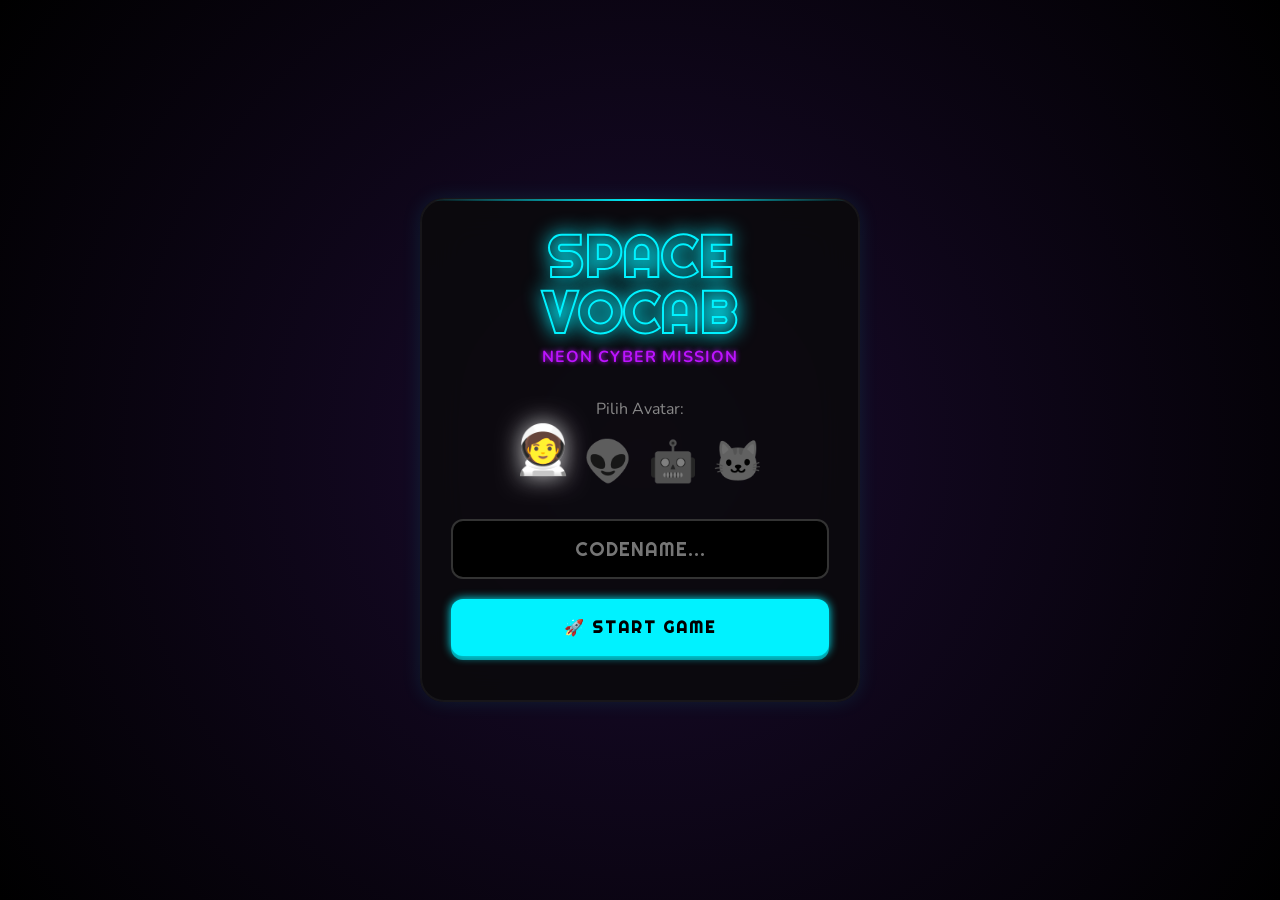
==== commit 90d986a1: "Update : overhaul dashboard UI with centered layout, glowing avatar, and vertical neon buttons Updat" ====
--- a/index.html
+++ b/index.html
@@ -46,33 +46,30 @@
 
         <section id="dashboard-screen" class="screen">
             <div class="glass-panel dashboard-panel">
+                
                 <header class="dash-header">
-                    <div class="profile-section">
-                        <div class="avatar-circle" id="display-avatar">🧑‍🚀</div>
-                        <div class="user-details">
-                            <h3 id="display-username">Player</h3>
-                            <span class="badge">Rank: Cyber Cadet</span>
+                    <div class="avatar-circle" id="display-avatar">🧑‍🚀</div>
+                    <div class="user-details">
+                        <h3 id="display-username">Player</h3>
+                        <span class="badge">Rank: Cyber Cadet</span>
+                        <div class="score-card">
+                            HIGHSCORE <span class="value" id="display-highscore">0</span>
                         </div>
-                    </div>
-                    <div class="score-card">
-                        <span class="label">HIGHSCORE</span>
-                        <span class="value" id="display-highscore">0</span>
                     </div>
                 </header>
 
                 <div class="menu-buttons">
-                    <button onclick="startStoryMode()" class="btn-push btn-accent big-btn">
-                        <span class="icon">⚔️</span> PLAY STORY
+                    <button onclick="startStoryMode()" class="btn-menu btn-play">
+                        ⚔️ PLAY STORY
                     </button>
-                    <div class="row-btns">
-                        <button onclick="showLeaderboard()" class="btn-push btn-secondary">
-                            🏆 RANK
-                        </button>
-                        <button onclick="logout()" class="btn-push btn-danger">
-                            🚪 EXIT
-                        </button>
-                    </div>
+                    <button onclick="showLeaderboard()" class="btn-menu btn-rank">
+                        🏆 RANK
+                    </button>
+                    <button onclick="logout()" class="btn-menu btn-exit">
+                        🚪 EXIT
+                    </button>
                 </div>
+
             </div>
         </section>
 
@@ -110,7 +107,7 @@
 
         <section id="leaderboard-screen" class="screen">
             <div class="glass-panel center-panel">
-                <h2 style="color: var(--primary); text-shadow: 0 0 10px var(--primary); margin-bottom: 20px;">HALL OF FAME</h2>
+                <h2>HALL OF FAME</h2>
                 <ul id="leaderboard-list" class="scrollable-list"></ul>
                 <button onclick="showDashboard()" class="btn-push btn-secondary">BACK TO BASE</button>
             </div>
--- a/style.css
+++ b/style.css
@@ -7,9 +7,9 @@
     --success: #00ff41; /* Matrix Green */
     --text: #ffffff;
     
-    /* Glass Effect yang lebih gelap */
-    --glass: rgba(20, 20, 20, 0.6);
-    --glass-border: rgba(255, 255, 255, 0.1);
+    /* Glass Effect */
+    --glass: rgba(10, 10, 10, 0.8);
+    --glass-border: rgba(255, 255, 255, 0.05);
     
     --font-head: 'Righteous', cursive;
     --font-body: 'Nunito', sans-serif;
@@ -72,10 +72,10 @@
 
 /* --- GLASS PANEL (CYBER CARD) --- */
 .glass-panel {
-    background: rgba(10, 10, 10, 0.8);
+    background: var(--glass);
     backdrop-filter: blur(20px);
     -webkit-backdrop-filter: blur(20px);
-    border: 1px solid rgba(255, 255, 255, 0.05);
+    border: 1px solid var(--glass-border);
     border-radius: 24px;
     padding: 30px;
     box-shadow: 0 0 20px rgba(0, 242, 255, 0.1), inset 0 0 0 1px rgba(255,255,255,0.05);
@@ -85,7 +85,6 @@
     overflow: hidden;
 }
 
-/* Efek garis neon di atas panel */
 .glass-panel::before {
     content: ''; position: absolute; top: 0; left: 0; width: 100%; height: 2px;
     background: linear-gradient(90deg, transparent, var(--primary), transparent);
@@ -94,19 +93,17 @@
 @keyframes scanline { 0% { transform: translateX(-100%); } 100% { transform: translateX(100%); } }
 
 .center-panel { justify-content: center; min-height: 450px; }
-.dashboard-panel { justify-content: flex-start; height: 100%; max-height: 650px; }
 .game-panel { justify-content: space-between; height: 100%; max-height: 750px; padding: 20px; }
 
 /* --- TYPOGRAPHY GLOW --- */
 .game-title { 
     font-family: var(--font-head); font-size: 3.5rem; line-height: 1; margin-bottom: 5px; 
     color: transparent; -webkit-text-stroke: 2px var(--primary);
-    text-shadow: 0 0 20px var(--primary);
-    letter-spacing: 2px;
+    text-shadow: 0 0 20px var(--primary); letter-spacing: 2px;
 }
 .subtitle { font-size: 1rem; color: var(--secondary); letter-spacing: 1px; margin-bottom: 30px; text-transform: uppercase; font-weight: bold; text-shadow: 0 0 5px var(--secondary); }
 
-/* --- AVATAR GLOW --- */
+/* --- AVATAR SELECTOR --- */
 .avatars-grid { display: flex; gap: 15px; margin: 15px 0 30px 0; }
 .avatar-opt { 
     font-size: 2.5rem; cursor: pointer; transition: 0.3s; 
@@ -122,73 +119,94 @@
 /* --- INPUT NEON --- */
 input[type="text"] {
     width: 100%; padding: 16px; border-radius: 12px;
-    border: 2px solid #333;
-    background: #000;
-    color: var(--primary);
+    border: 2px solid #333; background: #000; color: var(--primary);
     font-size: 1.2rem; text-align: center; font-family: var(--font-head);
-    margin-bottom: 20px; transition: 0.3s;
-    text-transform: uppercase; letter-spacing: 1px;
-}
-input:focus { 
-    border-color: var(--primary); 
-    box-shadow: 0 0 15px var(--primary), inset 0 0 10px rgba(0, 242, 255, 0.2); 
-}
-
-/* --- BUTTONS (GLOW & ANIMATION) --- */
+    margin-bottom: 20px; transition: 0.3s; text-transform: uppercase; letter-spacing: 1px;
+}
+input:focus { border-color: var(--primary); box-shadow: 0 0 15px var(--primary), inset 0 0 10px rgba(0, 242, 255, 0.2); }
+
+/* --- BUTTONS (Standard) --- */
 .btn-push {
     border: none; padding: 18px 30px; border-radius: 12px;
     font-family: var(--font-head); font-size: 1rem;
     cursor: pointer; width: 100%;
-    transition: all 0.2s ease;
-    text-transform: uppercase; letter-spacing: 2px;
+    transition: all 0.2s ease; text-transform: uppercase; letter-spacing: 2px;
     position: relative; margin-bottom: 15px;
-    color: #000; font-weight: 900;
-    overflow: hidden;
-}
-
-/* Animasi Kilau di Button */
-.btn-push::after {
-    content: ''; position: absolute; top: -50%; left: -50%; width: 200%; height: 200%;
-    background: linear-gradient(transparent, rgba(255,255,255,0.3), transparent);
-    transform: rotate(45deg);
-    animation: shimmer 3s infinite;
-}
-@keyframes shimmer { 0% { transform: translateX(-100%) rotate(45deg); } 100% { transform: translateX(100%) rotate(45deg); } }
-
-/* Button Styles */
+    color: #000; font-weight: 900; overflow: hidden;
+}
+
 .btn-primary { 
-    background: var(--primary); 
-    box-shadow: 0 0 10px var(--primary), 0 4px 0 #008c94; 
+    background: var(--primary); box-shadow: 0 0 10px var(--primary), 0 4px 0 #008c94; 
     animation: pulse-cyan 2s infinite;
 }
-.btn-accent { 
-    background: var(--secondary); color: white;
-    box-shadow: 0 0 10px var(--secondary), 0 4px 0 #7803a6; 
-    animation: pulse-purple 2s infinite;
-}
 .btn-action { 
-    background: var(--success); 
-    box-shadow: 0 0 15px var(--success), 0 6px 0 #008f24;
-    font-size: 1.2rem; margin-top: 10px;
-    animation: pulse-green 1.5s infinite;
+    background: var(--success); box-shadow: 0 0 15px var(--success), 0 6px 0 #008f24;
+    font-size: 1.2rem; margin-top: 10px; animation: pulse-green 1.5s infinite;
 }
 .btn-secondary { 
     background: transparent; border: 2px solid var(--primary); color: var(--primary);
     box-shadow: 0 0 5px var(--primary);
 }
-.btn-danger { 
-    background: transparent; border: 2px solid var(--accent); color: var(--accent);
-    box-shadow: 0 0 5px var(--accent); margin-top: auto;
-}
-
-/* Button Hover & Active */
-.btn-push:hover { transform: translateY(-2px); filter: brightness(1.1); }
 .btn-push:active { transform: translateY(4px); box-shadow: none !important; }
 
-/* Keyframes untuk Button Glow */
+/* Keyframes Glow */
 @keyframes pulse-cyan { 0%, 100% { box-shadow: 0 0 10px var(--primary), 0 4px 0 #008c94; } 50% { box-shadow: 0 0 25px var(--primary), 0 4px 0 #008c94; } }
 @keyframes pulse-green { 0%, 100% { box-shadow: 0 0 10px var(--success), 0 6px 0 #008f24; } 50% { box-shadow: 0 0 30px var(--success), 0 6px 0 #008f24; } }
-@keyframes pulse-purple { 0%, 100% { box-shadow: 0 0 10px var(--secondary), 0 4px 0 #7803a6; } 50% { box-shadow: 0 0 25px var(--secondary), 0 4px 0 #7803a6; } }
+
+/* --- DASHBOARD REDESIGN (NEW) --- */
+.dashboard-panel {
+    justify-content: center; padding: 40px 30px; max-width: 400px; margin: 0 auto;
+}
+
+.dash-header {
+    display: flex; flex-direction: column; align-items: center; text-align: center;
+    border-bottom: 1px solid rgba(255,255,255,0.1); padding-bottom: 30px; margin-bottom: 30px; width: 100%;
+}
+
+.avatar-circle { 
+    width: 110px; height: 110px; border-radius: 50%; 
+    display: flex; align-items: center; justify-content: center; font-size: 55px; 
+    border: 3px solid var(--primary); box-shadow: 0 0 30px var(--primary), inset 0 0 20px rgba(0, 242, 255, 0.3);
+    background: #000; margin-bottom: 15px;
+}
+
+.user-details h3 { font-family: var(--font-head); font-size: 1.5rem; color: white; margin: 0; }
+.user-details .badge { font-size: 0.9rem; color: #aaa; background: transparent; padding: 0; font-weight: normal; }
+
+.score-card { font-family: var(--font-head); font-size: 1.1rem; color: #fff; margin-top: 5px; letter-spacing: 1px; }
+.score-card .value { color: #ffd700; margin-left: 5px; font-weight: bold; }
+
+.menu-buttons { display: flex; flex-direction: column; gap: 20px; width: 100%; }
+
+/* Tombol Dashboard */
+.btn-menu {
+    width: 100%; padding: 18px; border-radius: 15px;
+    font-family: var(--font-head); font-size: 1.2rem;
+    text-transform: uppercase; letter-spacing: 2px;
+    cursor: pointer; transition: all 0.3s ease;
+    display: flex; align-items: center; justify-content: center; gap: 10px;
+    font-weight: 900; position: relative;
+}
+.btn-menu:hover { transform: translateY(-3px); }
+
+.btn-play {
+    background: #bd00ff; border: none; color: white;
+    box-shadow: 0 0 25px rgba(189, 0, 255, 0.5);
+}
+.btn-play:hover { background: #d542ff; box-shadow: 0 0 40px rgba(189, 0, 255, 0.8); }
+
+.btn-rank {
+    background: transparent; border: 3px solid var(--primary); color: var(--primary);
+    box-shadow: 0 0 10px var(--primary), inset 0 0 10px rgba(0, 242, 255, 0.1);
+}
+.btn-rank:hover { background: rgba(0, 242, 255, 0.1); box-shadow: 0 0 20px var(--primary); }
+
+.btn-exit {
+    background: transparent; border: 3px solid var(--accent); color: var(--accent);
+    box-shadow: 0 0 10px var(--accent), inset 0 0 10px rgba(255, 0, 85, 0.1);
+}
+.btn-exit:hover { background: rgba(255, 0, 85, 0.1); box-shadow: 0 0 20px var(--accent); }
+
 
 /* --- GAMEPLAY UI --- */
 .game-top-bar { width: 100%; display: flex; justify-content: space-between; align-items: center; margin-bottom: 20px; }
@@ -198,65 +216,67 @@
     box-shadow: 0 0 10px var(--primary);
 }
 .hp-wrapper { display: flex; align-items: center; gap: 5px; color: var(--accent); font-weight: bold; }
-.hp-track { 
-    width: 120px; height: 15px; background: #111; border-radius: 10px; 
-    border: 1px solid #333; overflow: hidden; 
-}
-#hp-fill { 
-    height: 100%; width: 100%; background: var(--accent); 
-    box-shadow: 0 0 10px var(--accent); transition: width 0.3s ease; 
-}
-
-/* Battle Stage & Enemy */
+.hp-track { width: 120px; height: 15px; background: #111; border-radius: 10px; border: 1px solid #333; overflow: hidden; }
+#hp-fill { height: 100%; width: 100%; background: var(--accent); box-shadow: 0 0 10px var(--accent); transition: width 0.3s ease; }
+
 .battle-stage { flex-grow: 1; width: 100%; display: flex; flex-direction: column; align-items: center; justify-content: center; position: relative; }
-.enemy-emoji { 
-    font-size: 7rem; display: block; animation: float 3s ease-in-out infinite; 
-    filter: drop-shadow(0 0 30px var(--secondary));
-}
+.enemy-emoji { font-size: 7rem; display: block; animation: float 3s ease-in-out infinite; filter: drop-shadow(0 0 30px var(--secondary)); }
 .shadow-pulse { width: 80px; height: 20px; background: var(--secondary); border-radius: 50%; margin: -10px auto 0; opacity: 0.5; filter: blur(10px); animation: shadow 3s ease-in-out infinite; }
 
-/* Kartu Pertanyaan Hologram */
 .question-card-pop {
     background: rgba(0, 20, 40, 0.9); border: 1px solid var(--primary); color: var(--primary);
     padding: 20px 40px; border-radius: 20px; 
     transform: rotate(-2deg); box-shadow: 0 0 20px rgba(0, 242, 255, 0.2);
     animation: popIn 0.5s cubic-bezier(0.175, 0.885, 0.32, 1.275);
-    width: 100%; max-width: 300px; margin-bottom: 20px;
-    text-align: center;
+    width: 100%; max-width: 300px; margin-bottom: 20px; text-align: center;
 }
 .question-card-pop h2 { font-size: 2.5rem; font-family: var(--font-head); margin-top: 5px; text-shadow: 0 0 10px var(--primary); }
 
-/* Feedback & Message */
 .control-deck { width: 100%; }
 #feedback-area { height: 30px; margin-bottom: 10px; font-weight: bold; font-size: 1.2rem; text-shadow: 0 0 5px black; }
 .msg-correct { color: var(--success); text-shadow: 0 0 15px var(--success); }
 .msg-wrong { color: var(--accent); text-shadow: 0 0 15px var(--accent); }
 
-/* Dashboard */
-.dash-header { border-bottom: 1px solid rgba(255,255,255,0.1); padding-bottom: 20px; margin-bottom: 30px; width: 100%; }
-.avatar-circle { 
-    width: 70px; height: 70px; border-radius: 50%; 
-    display: flex; align-items: center; justify-content: center; font-size: 35px; 
-    border: 2px solid var(--primary); box-shadow: 0 0 15px var(--primary);
-    background: rgba(0,0,0,0.5);
-}
-.score-card .value { color: #ffd700; text-shadow: 0 0 10px #ffd700; }
-
-/* Leaderboard List */
+
+/* --- LEADERBOARD SCREEN FIX --- */
+#leaderboard-screen h2 {
+    color: var(--primary); text-shadow: 0 0 15px var(--primary);
+    margin-bottom: 30px; font-size: 2rem; letter-spacing: 2px;
+}
+
+.scrollable-list { 
+    width: 100%; max-height: 350px; overflow-y: auto; 
+    list-style: none; margin-bottom: 20px; padding-right: 5px; 
+}
+.scrollable-list::-webkit-scrollbar { width: 6px; }
+.scrollable-list::-webkit-scrollbar-track { background: rgba(255,255,255,0.05); border-radius: 3px; }
+.scrollable-list::-webkit-scrollbar-thumb { background: var(--primary); border-radius: 3px; }
+
 .scrollable-list li { 
-    background: rgba(255,255,255,0.05); padding: 15px; margin-bottom: 10px; 
-    border-radius: 10px; display: flex; justify-content: space-between;
-    border-left: 3px solid var(--primary);
-}
-
-/* Common Animations */
+    background: linear-gradient(90deg, rgba(255,255,255,0.03), transparent); 
+    padding: 18px 20px; margin-bottom: 15px; border-radius: 12px; 
+    display: flex; justify-content: space-between; align-items: center;
+    border: 1px solid rgba(255,255,255,0.05); border-left: 4px solid var(--primary);
+    box-shadow: 0 5px 15px rgba(0,0,0,0.3); transition: transform 0.2s, box-shadow 0.2s;
+}
+.scrollable-list li:hover {
+    transform: translateX(5px); background: rgba(255, 255, 255, 0.08);
+    box-shadow: 0 0 15px rgba(0, 242, 255, 0.2);
+}
+
+.player-info { display: flex; align-items: center; gap: 12px; font-size: 1.1rem; font-weight: bold; color: white; }
+.player-score {
+    color: #ffd700; font-weight: 900; font-size: 1.2rem; text-shadow: 0 0 10px rgba(255, 215, 0, 0.5);
+    background: rgba(0,0,0,0.3); padding: 5px 12px; border-radius: 8px; border: 1px solid rgba(255, 215, 0, 0.3);
+}
+
+/* Animations */
 @keyframes float { 0%, 100% { transform: translateY(0); } 50% { transform: translateY(-20px); } }
 @keyframes shadow { 0%, 100% { transform: scale(1); opacity: 0.5; } 50% { transform: scale(0.7); opacity: 0.2; } }
 @keyframes popIn { from { opacity: 0; transform: scale(0.5) rotate(-10deg); } to { opacity: 1; transform: scale(1) rotate(-2deg); } }
 @keyframes shake { 0% { transform: translateX(0); } 25% { transform: translateX(-10px) rotate(-5deg); } 75% { transform: translateX(10px) rotate(5deg); } 100% { transform: translateX(0); } }
 .shake-anim { animation: shake 0.3s; }
 
-/* Responsive */
 @media (max-height: 600px) {
     .game-panel { padding: 10px; gap: 5px; }
     .enemy-emoji { font-size: 4rem; }
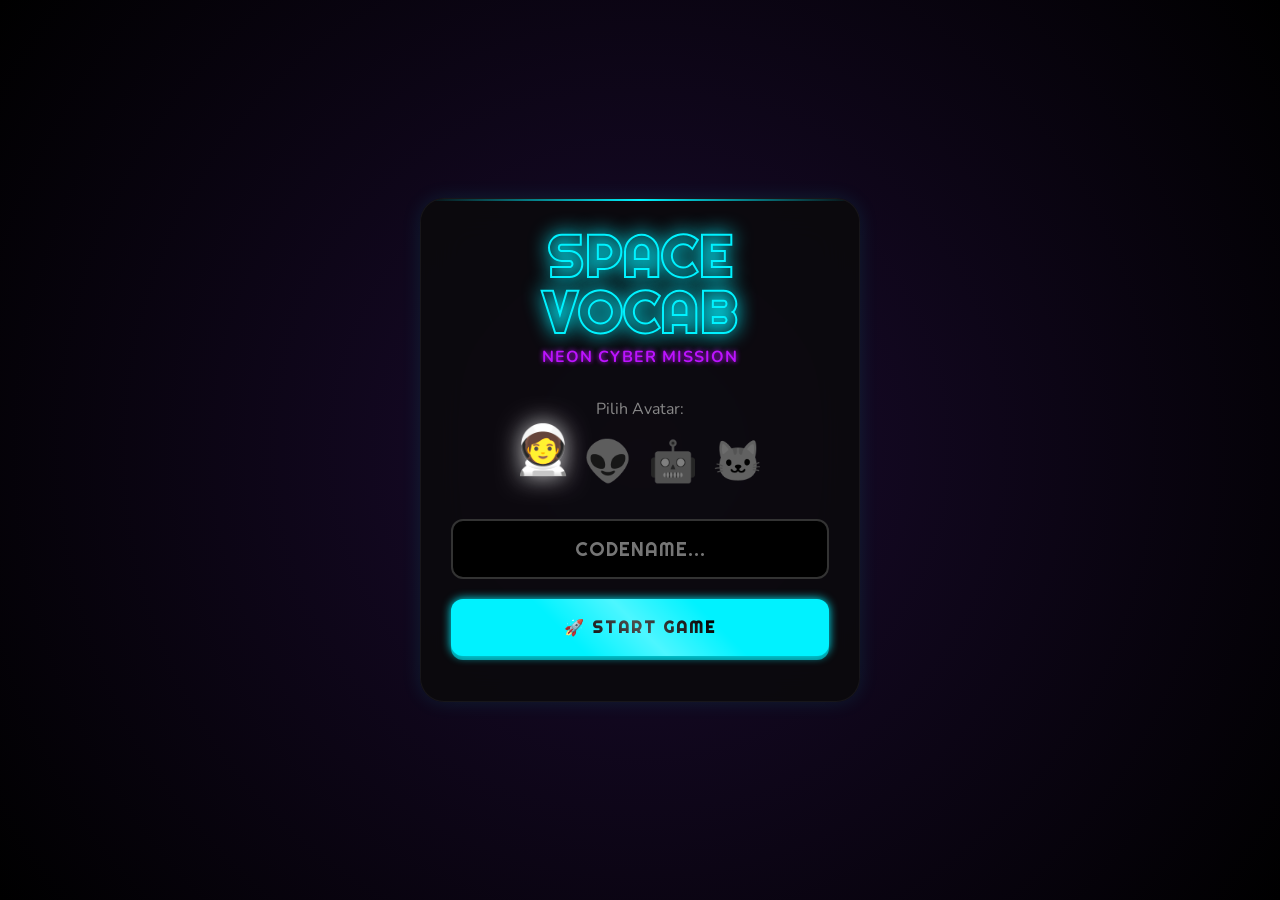
==== commit 04e0d4ef: "Refactor : reorganize project structure by separating styles and scripts into dedicated directories " ====
--- a/index.html
+++ b/index.html
@@ -4,17 +4,16 @@
     <meta charset="UTF-8">
     <meta name="viewport" content="width=device-width, initial-scale=1.0, maximum-scale=1.0, user-scalable=no">
     <title>Space Vocab: Neon Edition</title>
-    <link rel="stylesheet" href="style.css">
+    
     <link href="https://fonts.googleapis.com/css2?family=Nunito:wght@400;700;900&family=Righteous&display=swap" rel="stylesheet">
+
+    <link rel="stylesheet" href="css/main.css">       <link rel="stylesheet" href="css/login.css">      <link rel="stylesheet" href="css/dashboard.css">
+    <link rel="stylesheet" href="css/game.css">
+    <link rel="stylesheet" href="css/leaderboard.css">
 </head>
 <body>
 
-    <div class="area" >
-        <ul class="circles">
-            <li></li><li></li><li></li><li></li><li></li><li></li><li></li><li></li><li></li><li></li>
-        </ul>
-    </div>
-
+    <div class="area"><ul class="circles"><li></li><li></li><li></li><li></li><li></li><li></li><li></li><li></li><li></li><li></li></ul></div>
     <canvas id="confetti-canvas"></canvas>
 
     <div id="app-container">
@@ -25,7 +24,6 @@
                     <h1 class="game-title">SPACE<br>VOCAB</h1>
                     <p class="subtitle">Neon Cyber Mission</p>
                 </div>
-                
                 <div class="avatar-selector">
                     <p style="margin-bottom: 10px; color: #888;">Pilih Avatar:</p>
                     <div class="avatars-grid">
@@ -35,41 +33,28 @@
                         <div class="avatar-opt" data-avatar="🐱">🐱</div>
                     </div>
                 </div>
-
                 <div class="input-group" style="width: 100%;">
                     <input type="text" id="username-input" placeholder="CODENAME..." autocomplete="off" maxlength="10">
                 </div>
-                
                 <button onclick="login()" class="btn-push btn-primary">🚀 START GAME</button>
             </div>
         </section>
 
         <section id="dashboard-screen" class="screen">
             <div class="glass-panel dashboard-panel">
-                
                 <header class="dash-header">
                     <div class="avatar-circle" id="display-avatar">🧑‍🚀</div>
                     <div class="user-details">
                         <h3 id="display-username">Player</h3>
                         <span class="badge">Rank: Cyber Cadet</span>
-                        <div class="score-card">
-                            HIGHSCORE <span class="value" id="display-highscore">0</span>
-                        </div>
+                        <div class="score-card">HIGHSCORE <span class="value" id="display-highscore">0</span></div>
                     </div>
                 </header>
-
                 <div class="menu-buttons">
-                    <button onclick="startStoryMode()" class="btn-menu btn-play">
-                        ⚔️ PLAY STORY
-                    </button>
-                    <button onclick="showLeaderboard()" class="btn-menu btn-rank">
-                        🏆 RANK
-                    </button>
-                    <button onclick="logout()" class="btn-menu btn-exit">
-                        🚪 EXIT
-                    </button>
+                    <button onclick="startStoryMode()" class="btn-menu btn-play">⚔️ PLAY STORY</button>
+                    <button onclick="showLeaderboard()" class="btn-menu btn-rank">🏆 RANK</button>
+                    <button onclick="logout()" class="btn-menu btn-exit">🚪 EXIT</button>
                 </div>
-
             </div>
         </section>
 
@@ -77,26 +62,19 @@
             <div class="glass-panel game-panel">
                 <div class="game-top-bar">
                     <button onclick="quitGame()" class="btn-icon" style="font-size: 1.5rem; background:none; border:none; cursor:pointer;">🏳️</button>
-                    <div class="score-pill">
-                        💎 <span id="current-score">0</span>
-                    </div>
-                    <div class="hp-wrapper">
-                        ❤️ <div class="hp-track"><div id="hp-fill"></div></div>
-                    </div>
+                    <div class="score-pill">💎 <span id="current-score">0</span></div>
+                    <div class="hp-wrapper">❤️ <div class="hp-track"><div id="hp-fill"></div></div></div>
                 </div>
-
                 <div class="battle-stage">
                     <div class="enemy-floater">
                         <span class="enemy-emoji">👾</span>
                         <div class="shadow-pulse"></div>
                     </div>
-
                     <div class="question-card-pop">
                         <small style="color: #888; letter-spacing: 2px;">TRANSLATE:</small>
                         <h2 id="question-word">Loading...</h2>
                     </div>
                 </div>
-
                 <div class="control-deck">
                     <div id="feedback-area"></div>
                     <input type="text" id="answer-input" placeholder="JAWABAN..." autocomplete="off">
@@ -118,6 +96,11 @@
     <audio id="sfx-win" src="assets/true.mp3"></audio>
     <audio id="sfx-lose" src="assets/wrong.mp3"></audio>
 
-    <script src="script.js"></script>
+    <script src="js/core.js"></script>
+    <script src="js/login.js"></script>
+    <script src="js/dashboard.js"></script>
+    <script src="js/game.js"></script>
+    <script src="js/leaderboard.js"></script>
+
 </body>
 </html>
--- a/css/main.css
+++ b/css/main.css
@@ -0,0 +1,251 @@
+:root {
+    --bg-dark: #050505;
+    --primary: #00f2ff;
+    --secondary: #bc13fe;
+    --accent: #ff0055;
+    --success: #00ff41;
+    --text: #ffffff;
+    --glass: rgba(10, 10, 10, 0.8);
+    --glass-border: rgba(255, 255, 255, 0.05);
+    --font-head: 'Righteous', cursive;
+    --font-body: 'Nunito', sans-serif;
+}
+
+* {
+    box-sizing: border-box;
+    margin: 0;
+    padding: 0;
+    -webkit-tap-highlight-color: transparent;
+    outline: none;
+}
+
+body {
+    font-family: var(--font-body);
+    background: var(--bg-dark);
+    color: var(--text);
+    height: 100vh;
+    overflow: hidden;
+    display: flex;
+    justify-content: center;
+    align-items: center;
+}
+
+/* Background Animation */
+.area {
+    position: absolute;
+    width: 100%;
+    height: 100%;
+    top: 0;
+    left: 0;
+    z-index: -1;
+    background: radial-gradient(circle at center, #1a0b2e 0%, #000000 100%);
+}
+
+.circles {
+    position: absolute;
+    top: 0;
+    left: 0;
+    width: 100%;
+    height: 100%;
+    overflow: hidden;
+}
+
+.circles li {
+    position: absolute;
+    display: block;
+    list-style: none;
+    width: 20px;
+    height: 20px;
+    background: transparent;
+    border: 2px solid var(--primary);
+    box-shadow: 0 0 10px var(--primary), inset 0 0 10px var(--primary);
+    animation: animate 25s linear infinite;
+    bottom: -150px;
+    border-radius: 50%;
+}
+
+.circles li:nth-child(1) {
+    left: 25%;
+    width: 80px;
+    height: 80px;
+    border-color: var(--secondary);
+    box-shadow: 0 0 15px var(--secondary);
+    animation-delay: 0s;
+}
+
+.circles li:nth-child(2) {
+    left: 10%;
+    width: 20px;
+    height: 20px;
+    border-color: var(--success);
+    box-shadow: 0 0 10px var(--success);
+    animation-delay: 2s;
+    animation-duration: 12s;
+}
+
+/* ... (Animasi circle lainnya boleh ditambah) ... */
+@keyframes animate {
+    0% {
+        transform: translateY(0) rotate(0deg);
+        opacity: 1;
+    }
+
+    100% {
+        transform: translateY(-1000px) rotate(720deg);
+        opacity: 0;
+    }
+}
+
+#confetti-canvas {
+    position: absolute;
+    top: 0;
+    left: 0;
+    width: 100%;
+    height: 100%;
+    pointer-events: none;
+    z-index: 100;
+}
+
+/* Layout & Transitions */
+#app-container {
+    width: 100%;
+    height: 100%;
+    max-width: 480px;
+    position: relative;
+}
+
+.screen {
+    display: none;
+    width: 100%;
+    height: 100%;
+    padding: 20px;
+    flex-direction: column;
+    justify-content: center;
+    animation: slideUpFade 0.5s cubic-bezier(0.68, -0.55, 0.27, 1.55);
+}
+
+.screen.active {
+    display: flex;
+}
+
+@keyframes slideUpFade {
+    from {
+        opacity: 0;
+        transform: translateY(50px) scale(0.9);
+    }
+
+    to {
+        opacity: 1;
+        transform: translateY(0) scale(1);
+    }
+}
+
+/* Components: Glass Panel & Buttons */
+.glass-panel {
+    background: var(--glass);
+    backdrop-filter: blur(20px);
+    -webkit-backdrop-filter: blur(20px);
+    border: 1px solid var(--glass-border);
+    border-radius: 24px;
+    padding: 30px;
+    box-shadow: 0 0 20px rgba(0, 242, 255, 0.1);
+    width: 100%;
+    display: flex;
+    flex-direction: column;
+    align-items: center;
+    text-align: center;
+    position: relative;
+    overflow: hidden;
+}
+
+.glass-panel::before {
+    content: '';
+    position: absolute;
+    top: 0;
+    left: 0;
+    width: 100%;
+    height: 2px;
+    background: linear-gradient(90deg, transparent, var(--primary), transparent);
+    animation: scanline 3s linear infinite;
+}
+
+@keyframes scanline {
+    0% {
+        transform: translateX(-100%);
+    }
+
+    100% {
+        transform: translateX(100%);
+    }
+}
+
+.btn-push {
+    border: none;
+    padding: 18px 30px;
+    border-radius: 12px;
+    font-family: var(--font-head);
+    font-size: 1rem;
+    cursor: pointer;
+    width: 100%;
+    transition: all 0.2s ease;
+    text-transform: uppercase;
+    letter-spacing: 2px;
+    position: relative;
+    margin-bottom: 15px;
+    color: #000;
+    font-weight: 900;
+    overflow: hidden;
+}
+
+.btn-push::after {
+    content: '';
+    position: absolute;
+    top: -50%;
+    left: -50%;
+    width: 200%;
+    height: 200%;
+    background: linear-gradient(transparent, rgba(255, 255, 255, 0.3), transparent);
+    transform: rotate(45deg);
+    animation: shimmer 3s infinite;
+}
+
+@keyframes shimmer {
+    0% {
+        transform: translateX(-100%) rotate(45deg);
+    }
+
+    100% {
+        transform: translateX(100%) rotate(45deg);
+    }
+}
+
+.btn-push:active {
+    transform: translateY(4px);
+    box-shadow: none !important;
+}
+
+/* Button Variants */
+.btn-primary {
+    background: var(--primary);
+    box-shadow: 0 0 10px var(--primary), 0 4px 0 #008c94;
+    animation: pulse-cyan 2s infinite;
+}
+
+.btn-secondary {
+    background: transparent;
+    border: 2px solid var(--primary);
+    color: var(--primary);
+    box-shadow: 0 0 5px var(--primary);
+}
+
+@keyframes pulse-cyan {
+
+    0%,
+    100% {
+        box-shadow: 0 0 10px var(--primary), 0 4px 0 #008c94;
+    }
+
+    50% {
+        box-shadow: 0 0 25px var(--primary), 0 4px 0 #008c94;
+    }
+}
--- a/css/login.css
+++ b/css/login.css
@@ -0,0 +1,70 @@
+.center-panel {
+    justify-content: center;
+    min-height: 450px;
+}
+
+.game-title {
+    font-family: var(--font-head);
+    font-size: 3.5rem;
+    line-height: 1;
+    margin-bottom: 5px;
+    color: transparent;
+    -webkit-text-stroke: 2px var(--primary);
+    text-shadow: 0 0 20px var(--primary);
+    letter-spacing: 2px;
+}
+
+.subtitle {
+    font-size: 1rem;
+    color: var(--secondary);
+    letter-spacing: 1px;
+    margin-bottom: 30px;
+    text-transform: uppercase;
+    font-weight: bold;
+    text-shadow: 0 0 5px var(--secondary);
+}
+
+.avatars-grid {
+    display: flex;
+    gap: 15px;
+    margin: 15px 0 30px 0;
+}
+
+.avatar-opt {
+    font-size: 2.5rem;
+    cursor: pointer;
+    transition: 0.3s;
+    filter: grayscale(1) brightness(0.5);
+}
+
+.avatar-opt:hover {
+    filter: grayscale(0) brightness(1);
+    transform: scale(1.1);
+}
+
+.avatar-opt.selected {
+    filter: grayscale(0) brightness(1.2);
+    transform: scale(1.2) translateY(-10px);
+    text-shadow: 0 0 20px rgba(255, 255, 255, 0.8);
+}
+
+input[type="text"] {
+    width: 100%;
+    padding: 16px;
+    border-radius: 12px;
+    border: 2px solid #333;
+    background: #000;
+    color: var(--primary);
+    font-size: 1.2rem;
+    text-align: center;
+    font-family: var(--font-head);
+    margin-bottom: 20px;
+    transition: 0.3s;
+    text-transform: uppercase;
+    letter-spacing: 1px;
+}
+
+input:focus {
+    border-color: var(--primary);
+    box-shadow: 0 0 15px var(--primary), inset 0 0 10px rgba(0, 242, 255, 0.2);
+}
--- a/css/dashboard.css
+++ b/css/dashboard.css
@@ -0,0 +1,125 @@
+.dashboard-panel {
+    justify-content: center;
+    padding: 40px 30px;
+    max-width: 400px;
+    margin: 0 auto;
+}
+
+.dash-header {
+    display: flex;
+    flex-direction: column;
+    align-items: center;
+    text-align: center;
+    border-bottom: 1px solid rgba(255, 255, 255, 0.1);
+    padding-bottom: 30px;
+    margin-bottom: 30px;
+    width: 100%;
+}
+
+.avatar-circle {
+    width: 110px;
+    height: 110px;
+    border-radius: 50%;
+    display: flex;
+    align-items: center;
+    justify-content: center;
+    font-size: 55px;
+    border: 3px solid var(--primary);
+    box-shadow: 0 0 30px var(--primary), inset 0 0 20px rgba(0, 242, 255, 0.3);
+    background: #000;
+    margin-bottom: 15px;
+}
+
+.user-details h3 {
+    font-family: var(--font-head);
+    font-size: 1.5rem;
+    color: white;
+    margin: 0;
+}
+
+.user-details .badge {
+    font-size: 0.9rem;
+    color: #aaa;
+    background: transparent;
+    padding: 0;
+    font-weight: normal;
+}
+
+.score-card {
+    font-family: var(--font-head);
+    font-size: 1.1rem;
+    color: #fff;
+    margin-top: 5px;
+    letter-spacing: 1px;
+}
+
+.score-card .value {
+    color: #ffd700;
+    margin-left: 5px;
+    font-weight: bold;
+}
+
+.menu-buttons {
+    display: flex;
+    flex-direction: column;
+    gap: 20px;
+    width: 100%;
+}
+
+.btn-menu {
+    width: 100%;
+    padding: 18px;
+    border-radius: 15px;
+    font-family: var(--font-head);
+    font-size: 1.2rem;
+    text-transform: uppercase;
+    letter-spacing: 2px;
+    cursor: pointer;
+    transition: all 0.3s ease;
+    display: flex;
+    align-items: center;
+    justify-content: center;
+    gap: 10px;
+    font-weight: 900;
+    position: relative;
+}
+
+.btn-menu:hover {
+    transform: translateY(-3px);
+}
+
+.btn-play {
+    background: #bd00ff;
+    border: none;
+    color: white;
+    box-shadow: 0 0 25px rgba(189, 0, 255, 0.5);
+}
+
+.btn-play:hover {
+    background: #d542ff;
+    box-shadow: 0 0 40px rgba(189, 0, 255, 0.8);
+}
+
+.btn-rank {
+    background: transparent;
+    border: 3px solid var(--primary);
+    color: var(--primary);
+    box-shadow: 0 0 10px var(--primary), inset 0 0 10px rgba(0, 242, 255, 0.1);
+}
+
+.btn-rank:hover {
+    background: rgba(0, 242, 255, 0.1);
+    box-shadow: 0 0 20px var(--primary);
+}
+
+.btn-exit {
+    background: transparent;
+    border: 3px solid var(--accent);
+    color: var(--accent);
+    box-shadow: 0 0 10px var(--accent), inset 0 0 10px rgba(255, 0, 85, 0.1);
+}
+
+.btn-exit:hover {
+    background: rgba(255, 0, 85, 0.1);
+    box-shadow: 0 0 20px var(--accent);
+}
--- a/css/game.css
+++ b/css/game.css
@@ -0,0 +1,216 @@
+.game-panel {
+    justify-content: space-between;
+    height: 100%;
+    max-height: 750px;
+    padding: 20px;
+}
+
+.game-top-bar {
+    width: 100%;
+    display: flex;
+    justify-content: space-between;
+    align-items: center;
+    margin-bottom: 20px;
+}
+
+.score-pill {
+    background: rgba(0, 0, 0, 0.5);
+    padding: 8px 20px;
+    border-radius: 20px;
+    font-weight: bold;
+    color: var(--primary);
+    border: 1px solid var(--primary);
+    box-shadow: 0 0 10px var(--primary);
+}
+
+.hp-wrapper {
+    display: flex;
+    align-items: center;
+    gap: 5px;
+    color: var(--accent);
+    font-weight: bold;
+}
+
+.hp-track {
+    width: 120px;
+    height: 15px;
+    background: #111;
+    border-radius: 10px;
+    border: 1px solid #333;
+    overflow: hidden;
+}
+
+#hp-fill {
+    height: 100%;
+    width: 100%;
+    background: var(--accent);
+    box-shadow: 0 0 10px var(--accent);
+    transition: width 0.3s ease;
+}
+
+.battle-stage {
+    flex-grow: 1;
+    width: 100%;
+    display: flex;
+    flex-direction: column;
+    align-items: center;
+    justify-content: center;
+    position: relative;
+}
+
+.enemy-emoji {
+    font-size: 7rem;
+    display: block;
+    animation: float 3s ease-in-out infinite;
+    filter: drop-shadow(0 0 30px var(--secondary));
+}
+
+.shadow-pulse {
+    width: 80px;
+    height: 20px;
+    background: var(--secondary);
+    border-radius: 50%;
+    margin: -10px auto 0;
+    opacity: 0.5;
+    filter: blur(10px);
+    animation: shadow 3s ease-in-out infinite;
+}
+
+.question-card-pop {
+    background: rgba(0, 20, 40, 0.9);
+    border: 1px solid var(--primary);
+    color: var(--primary);
+    padding: 20px 40px;
+    border-radius: 20px;
+    transform: rotate(-2deg);
+    box-shadow: 0 0 20px rgba(0, 242, 255, 0.2);
+    animation: popIn 0.5s cubic-bezier(0.175, 0.885, 0.32, 1.275);
+    width: 100%;
+    max-width: 300px;
+    margin-bottom: 20px;
+    text-align: center;
+}
+
+.question-card-pop h2 {
+    font-size: 2.5rem;
+    font-family: var(--font-head);
+    margin-top: 5px;
+    text-shadow: 0 0 10px var(--primary);
+}
+
+.control-deck {
+    width: 100%;
+}
+
+.btn-action {
+    background: var(--success);
+    box-shadow: 0 0 15px var(--success), 0 6px 0 #008f24;
+    font-size: 1.2rem;
+    margin-top: 10px;
+    animation: pulse-green 1.5s infinite;
+}
+
+#feedback-area {
+    height: 30px;
+    margin-bottom: 10px;
+    font-weight: bold;
+    font-size: 1.2rem;
+    text-shadow: 0 0 5px black;
+}
+
+.msg-correct {
+    color: var(--success);
+    text-shadow: 0 0 15px var(--success);
+}
+
+.msg-wrong {
+    color: var(--accent);
+    text-shadow: 0 0 15px var(--accent);
+}
+
+@keyframes pulse-green {
+
+    0%,
+    100% {
+        box-shadow: 0 0 10px var(--success), 0 6px 0 #008f24;
+    }
+
+    50% {
+        box-shadow: 0 0 30px var(--success), 0 6px 0 #008f24;
+    }
+}
+
+@keyframes float {
+
+    0%,
+    100% {
+        transform: translateY(0);
+    }
+
+    50% {
+        transform: translateY(-20px);
+    }
+}
+
+@keyframes shadow {
+
+    0%,
+    100% {
+        transform: scale(1);
+        opacity: 0.5;
+    }
+
+    50% {
+        transform: scale(0.7);
+        opacity: 0.2;
+    }
+}
+
+@keyframes popIn {
+    from {
+        opacity: 0;
+        transform: scale(0.5) rotate(-10deg);
+    }
+
+    to {
+        opacity: 1;
+        transform: scale(1) rotate(-2deg);
+    }
+}
+
+@keyframes shake {
+    0% {
+        transform: translateX(0);
+    }
+
+    25% {
+        transform: translateX(-10px) rotate(-5deg);
+    }
+
+    75% {
+        transform: translateX(10px) rotate(5deg);
+    }
+
+    100% {
+        transform: translateX(0);
+    }
+}
+
+.shake-anim {
+    animation: shake 0.3s;
+}
+
+@media (max-height: 600px) {
+    .game-panel {
+        padding: 10px;
+        gap: 5px;
+    }
+
+    .enemy-emoji {
+        font-size: 4rem;
+    }
+
+    .question-card-pop {
+        padding: 10px;
+    }
+}
--- a/css/leaderboard.css
+++ b/css/leaderboard.css
@@ -0,0 +1,70 @@
+#leaderboard-screen h2 {
+    color: var(--primary);
+    text-shadow: 0 0 15px var(--primary);
+    margin-bottom: 30px;
+    font-size: 2rem;
+    letter-spacing: 2px;
+}
+
+.scrollable-list {
+    width: 100%;
+    max-height: 350px;
+    overflow-y: auto;
+    list-style: none;
+    margin-bottom: 20px;
+    padding-right: 5px;
+}
+
+.scrollable-list::-webkit-scrollbar {
+    width: 6px;
+}
+
+.scrollable-list::-webkit-scrollbar-track {
+    background: rgba(255, 255, 255, 0.05);
+    border-radius: 3px;
+}
+
+.scrollable-list::-webkit-scrollbar-thumb {
+    background: var(--primary);
+    border-radius: 3px;
+}
+
+.scrollable-list li {
+    background: linear-gradient(90deg, rgba(255, 255, 255, 0.03), transparent);
+    padding: 18px 20px;
+    margin-bottom: 15px;
+    border-radius: 12px;
+    display: flex;
+    justify-content: space-between;
+    align-items: center;
+    border: 1px solid rgba(255, 255, 255, 0.05);
+    border-left: 4px solid var(--primary);
+    box-shadow: 0 5px 15px rgba(0, 0, 0, 0.3);
+    transition: transform 0.2s, box-shadow 0.2s;
+}
+
+.scrollable-list li:hover {
+    transform: translateX(5px);
+    background: rgba(255, 255, 255, 0.08);
+    box-shadow: 0 0 15px rgba(0, 242, 255, 0.2);
+}
+
+.player-info {
+    display: flex;
+    align-items: center;
+    gap: 12px;
+    font-size: 1.1rem;
+    font-weight: bold;
+    color: white;
+}
+
+.player-score {
+    color: #ffd700;
+    font-weight: 900;
+    font-size: 1.2rem;
+    text-shadow: 0 0 10px rgba(255, 215, 0, 0.5);
+    background: rgba(0, 0, 0, 0.3);
+    padding: 5px 12px;
+    border-radius: 8px;
+    border: 1px solid rgba(255, 215, 0, 0.3);
+}
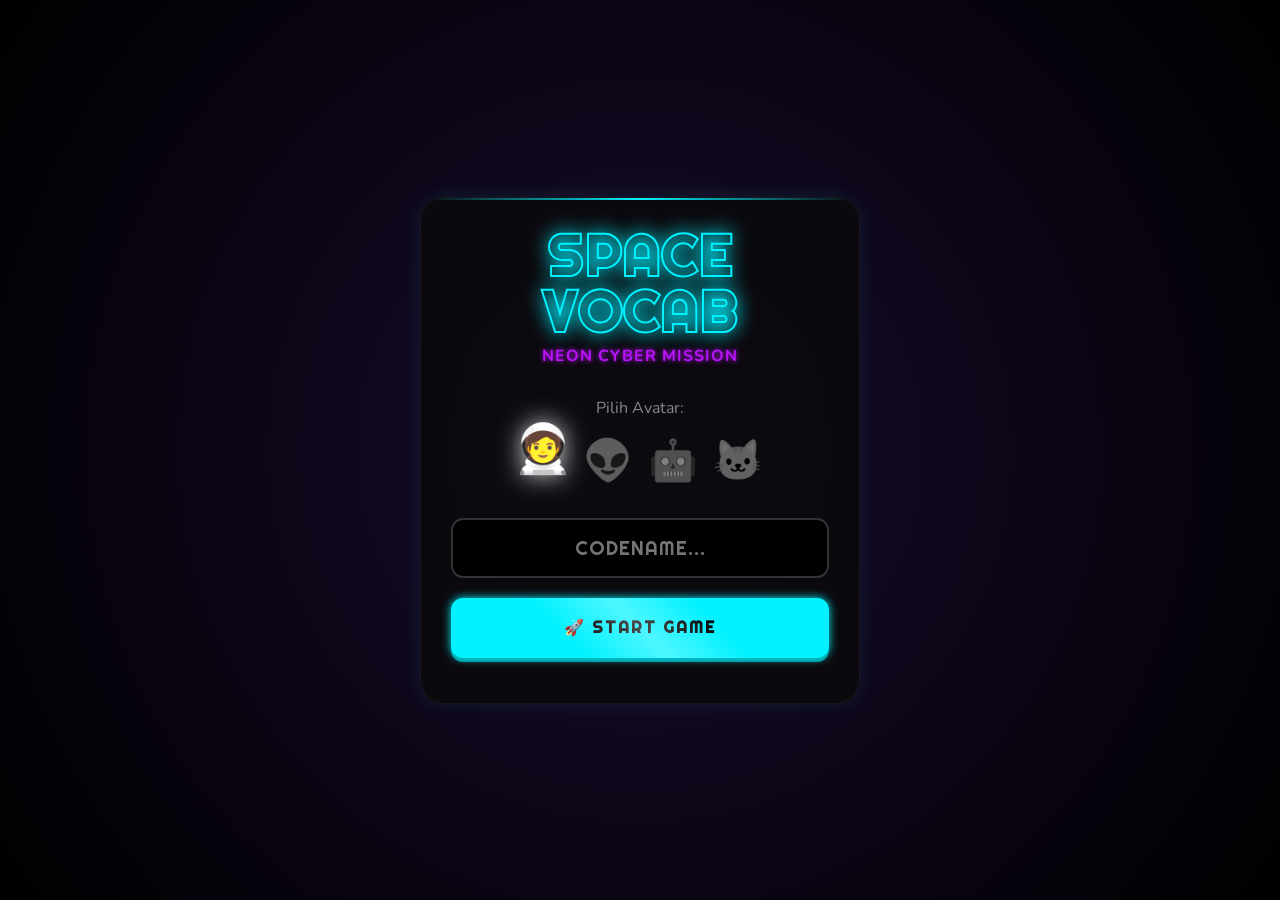
==== commit 5ed4604d: "feat: add mission creator with bulk vocabulary input and fix button UI layout issues Fitur: Tambahka" ====
--- a/index.html
+++ b/index.html
@@ -1,23 +1,43 @@
 <!DOCTYPE html>
 <html lang="id">
+
 <head>
     <meta charset="UTF-8">
     <meta name="viewport" content="width=device-width, initial-scale=1.0, maximum-scale=1.0, user-scalable=no">
     <title>Space Vocab: Neon Edition</title>
-    
-    <link href="https://fonts.googleapis.com/css2?family=Nunito:wght@400;700;900&family=Righteous&display=swap" rel="stylesheet">
 
-    <link rel="stylesheet" href="css/main.css">       <link rel="stylesheet" href="css/login.css">      <link rel="stylesheet" href="css/dashboard.css">
+    <link href="https://fonts.googleapis.com/css2?family=Nunito:wght@400;700;900&family=Righteous&display=swap"
+        rel="stylesheet">
+
+    <link rel="stylesheet" href="css/main.css">
+    <link rel="stylesheet" href="css/login.css">
+
+    <link rel="stylesheet" href="css/dashboard.css">
     <link rel="stylesheet" href="css/game.css">
     <link rel="stylesheet" href="css/leaderboard.css">
+    <link rel="stylesheet" href="css/editor.css">
 </head>
+
 <body>
 
-    <div class="area"><ul class="circles"><li></li><li></li><li></li><li></li><li></li><li></li><li></li><li></li><li></li><li></li></ul></div>
+    <div class="area">
+        <ul class="circles">
+            <li></li>
+            <li></li>
+            <li></li>
+            <li></li>
+            <li></li>
+            <li></li>
+            <li></li>
+            <li></li>
+            <li></li>
+            <li></li>
+        </ul>
+    </div>
     <canvas id="confetti-canvas"></canvas>
 
     <div id="app-container">
-        
+
         <section id="login-screen" class="screen active">
             <div class="glass-panel center-panel">
                 <div class="logo-area">
@@ -51,7 +71,7 @@
                     </div>
                 </header>
                 <div class="menu-buttons">
-                    <button onclick="startStoryMode()" class="btn-menu btn-play">⚔️ PLAY STORY</button>
+                    <button onclick="showLevelSelect()" class="btn-menu btn-play">⚔️ PLAY STORY</button>
                     <button onclick="showLeaderboard()" class="btn-menu btn-rank">🏆 RANK</button>
                     <button onclick="logout()" class="btn-menu btn-exit">🚪 EXIT</button>
                 </div>
@@ -61,9 +81,13 @@
         <section id="game-screen" class="screen">
             <div class="glass-panel game-panel">
                 <div class="game-top-bar">
-                    <button onclick="quitGame()" class="btn-icon" style="font-size: 1.5rem; background:none; border:none; cursor:pointer;">🏳️</button>
+                    <button onclick="quitGame()" class="btn-icon"
+                        style="font-size: 1.5rem; background:none; border:none; cursor:pointer;">🏳️</button>
                     <div class="score-pill">💎 <span id="current-score">0</span></div>
-                    <div class="hp-wrapper">❤️ <div class="hp-track"><div id="hp-fill"></div></div></div>
+                    <div class="hp-wrapper">❤️ <div class="hp-track">
+                            <div id="hp-fill"></div>
+                        </div>
+                    </div>
                 </div>
                 <div class="battle-stage">
                     <div class="enemy-floater">
@@ -91,6 +115,55 @@
             </div>
         </section>
 
+        <section id="level-screen" class="screen">
+            <div class="glass-panel center-panel">
+                <h2 style="color:var(--primary); margin-bottom:20px; text-shadow:0 0 10px var(--primary);">MISSION LOG
+                </h2>
+
+                <div id="level-list" class="scrollable-list" style="max-height: 300px; width:100%;"></div>
+
+                <div style="margin-top: 20px; width: 100%;">
+                    <button onclick="openEditor()" class="btn-push btn-action">➕ NEW MISSION</button>
+                    <button onclick="showDashboard()" class="btn-push btn-secondary">BACK</button>
+                </div>
+            </div>
+        </section>
+
+        <section id="editor-screen" class="screen">
+            <div class="glass-panel center-panel"
+                style="justify-content: flex-start; padding-top: 30px; min-height: auto;">
+
+                <h2 style="color:var(--secondary); margin-bottom:5px; text-shadow: 0 0 10px var(--secondary);">CREATE
+                    MISSION</h2>
+                <p id="day-label" style="color:#fff; margin-bottom:15px; font-weight:bold;">Day ...</p>
+
+                <div style="width: 100%; text-align: left;">
+                    <label class="input-label">PASTE WORDS HERE:</label>
+                    <textarea id="input-bulk" class="neon-textarea" placeholder="Example:
+                            Run - Lari
+                            Walk - Jalan
+                            Eat - Makan">
+                    </textarea>
+                </div>
+
+                <button onclick="processBulkInput()" class="btn-push btn-action"
+                    style="margin-top: 15px; margin-bottom: 15px;">
+                    ⬇️ PROCESS & ADD
+                </button>
+
+                <div style="width:100%; text-align:left;">
+                    <label class="input-label">PREVIEW:</label>
+                    <ul id="preview-list" class="scrollable-list" style="height: 120px; margin-bottom: 15px;">
+                    </ul>
+                </div>
+
+                <div style="display:flex; gap:10px; width:100%; margin-top: 0;">
+                    <button onclick="saveLevel()" class="btn-push btn-primary">💾 SAVE</button>
+                    <button onclick="showLevelSelect()" class="btn-push btn-danger">CANCEL</button>
+                </div>
+            </div>
+        </section>
+
     </div>
 
     <audio id="sfx-win" src="assets/true.mp3"></audio>
@@ -98,9 +171,12 @@
 
     <script src="js/core.js"></script>
     <script src="js/login.js"></script>
+
     <script src="js/dashboard.js"></script>
     <script src="js/game.js"></script>
     <script src="js/leaderboard.js"></script>
+    <script src="js/editor.js"></script>
 
 </body>
+
 </html>
--- a/css/main.css
+++ b/css/main.css
@@ -194,7 +194,14 @@
     margin-bottom: 15px;
     color: #000;
     font-weight: 900;
-    overflow: hidden;
+    overflow: hidden; 
+    min-height: 60px;           /* Tinggi tombol minimal 60px (Sama rata) */
+    display: flex;              /* Mode Flexbox */
+    align-items: center;        /* Teks rata tengah Vertikal */
+    justify-content: center;    /* Teks rata tengah Horizontal */
+    gap: 10px;                  /* Jarak ikon dan teks */
+    line-height: 1;             /* Baris teks rapat */
+    
 }
 
 .btn-push::after {
--- a/css/editor.css
+++ b/css/editor.css
@@ -0,0 +1,126 @@
+/* css/editor.css */
+
+/* --- FORM INPUT AREA --- */
+
+/* Label di atas input (agar instruksi jelas) */
+.input-label {
+    display: block;
+    text-align: left;
+    color: #aaa;
+    font-size: 0.9rem;
+    margin-bottom: 8px;
+    font-weight: bold;
+    letter-spacing: 1px;
+}
+
+/* Kotak Input Massal (Textarea) yang Baru & Lebih Baik */
+.neon-textarea {
+    width: 100%;
+    height: 180px; /* Tinggi otomatis besar */
+    background: rgba(0, 0, 0, 0.5); /* Latar gelap transparan */
+    border: 2px solid var(--secondary); /* Border Ungu Neon */
+    border-radius: 15px;
+    color: #ffffff; /* Teks putih */
+    padding: 20px;
+    font-family: 'Courier New', monospace; /* Font ala coding agar rapi */
+    font-size: 1rem;
+    line-height: 1.5;
+    resize: none; /* Mencegah user menggeser manual */
+    outline: none;
+    box-shadow: inset 0 0 20px rgba(0,0,0,0.5); /* Bayangan ke dalam */
+    transition: all 0.3s ease;
+}
+
+/* Efek saat kotak input diklik/aktif */
+.neon-textarea:focus {
+    border-color: var(--primary); /* Berubah jadi Cyan saat aktif */
+    box-shadow: 0 0 25px rgba(0, 242, 255, 0.2), inset 0 0 10px rgba(0,0,0,0.8);
+    background: rgba(0, 0, 0, 0.8);
+}
+
+/* Teks placeholder (contoh format) */
+.neon-textarea::placeholder {
+    color: rgba(255, 255, 255, 0.3);
+    font-style: italic;
+}
+
+
+/* --- LEVEL SELECT LIST (DAFTAR HARI) --- */
+
+.level-item {
+    background: linear-gradient(90deg, rgba(0, 242, 255, 0.1), transparent);
+    padding: 15px;
+    margin-bottom: 10px;
+    border-radius: 10px;
+    border: 1px solid var(--primary);
+    display: flex;
+    justify-content: space-between;
+    align-items: center;
+    cursor: pointer;
+    transition: all 0.3s ease;
+}
+
+.level-item:hover {
+    background: var(--primary);
+    color: black;
+    box-shadow: 0 0 15px var(--primary);
+    transform: translateX(5px);
+}
+
+/* Teks di dalam item level */
+.level-item strong { 
+    font-size: 1.2rem; 
+    display: block;
+}
+.level-item span { 
+    font-size: 0.9rem; 
+    opacity: 0.8; 
+}
+
+
+/* --- PREVIEW LIST (DI DALAM EDITOR) --- */
+
+.preview-item {
+    display: flex;
+    justify-content: space-between;
+    align-items: center;
+    background: rgba(255,255,255,0.05);
+    padding: 10px 15px;
+    border-radius: 8px;
+    margin-bottom: 8px;
+    border-left: 3px solid var(--secondary); /* Aksen ungu di kiri */
+    animation: popIn 0.3s ease;
+}
+
+.preview-item span {
+    font-size: 0.95rem;
+    color: #ddd;
+}
+
+.preview-item b {
+    color: var(--primary); /* Kata bahasa Inggris berwarna Cyan */
+}
+
+/* Tombol Hapus (X) */
+.delete-btn {
+    background: transparent;
+    border: none;
+    color: var(--accent); /* Merah/Pink */
+    cursor: pointer;
+    font-weight: bold;
+    font-size: 1.4rem;
+    line-height: 1;
+    padding: 0 5px;
+    transition: 0.2s;
+}
+
+.delete-btn:hover { 
+    text-shadow: 0 0 8px var(--accent); 
+    transform: scale(1.2);
+}
+
+/* Animasi muncul item */
+@keyframes popIn {
+    from { opacity: 0; transform: scale(0.9); }
+    to { opacity: 1; transform: scale(1); }
+}
